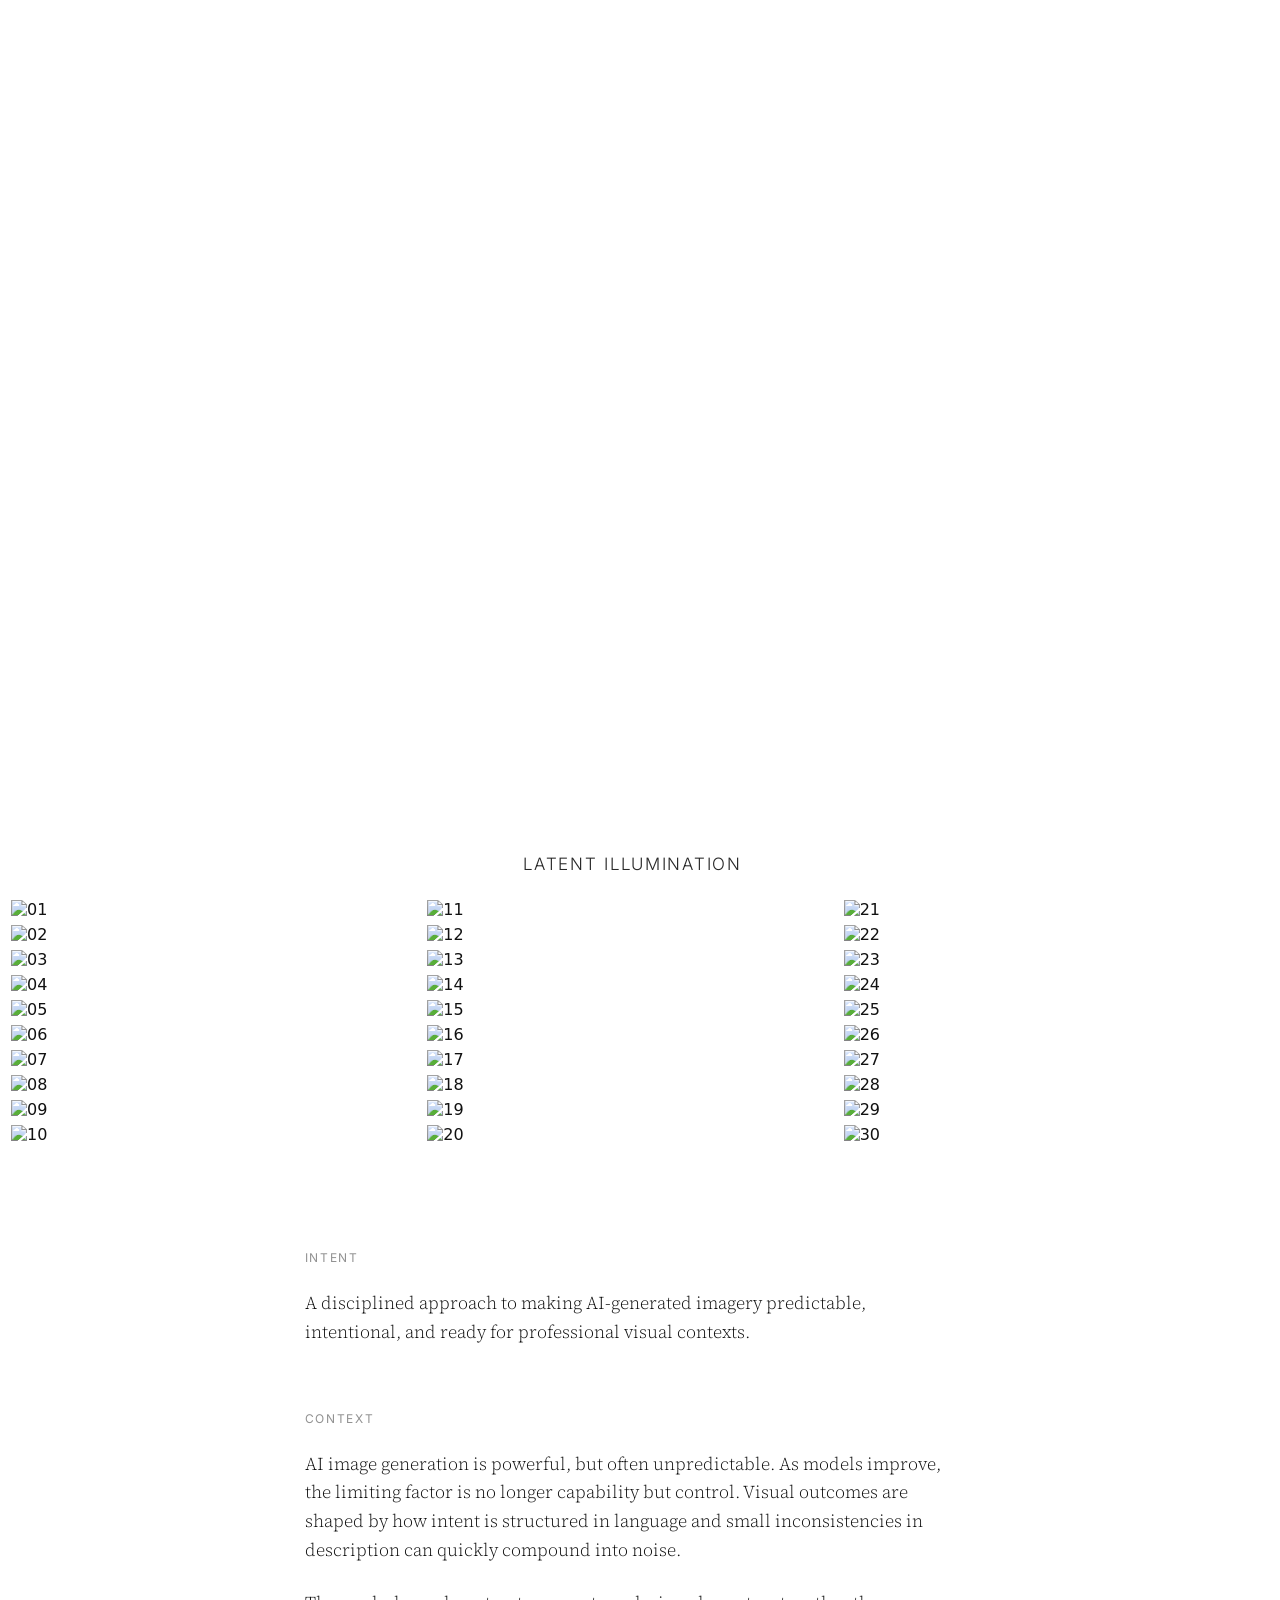
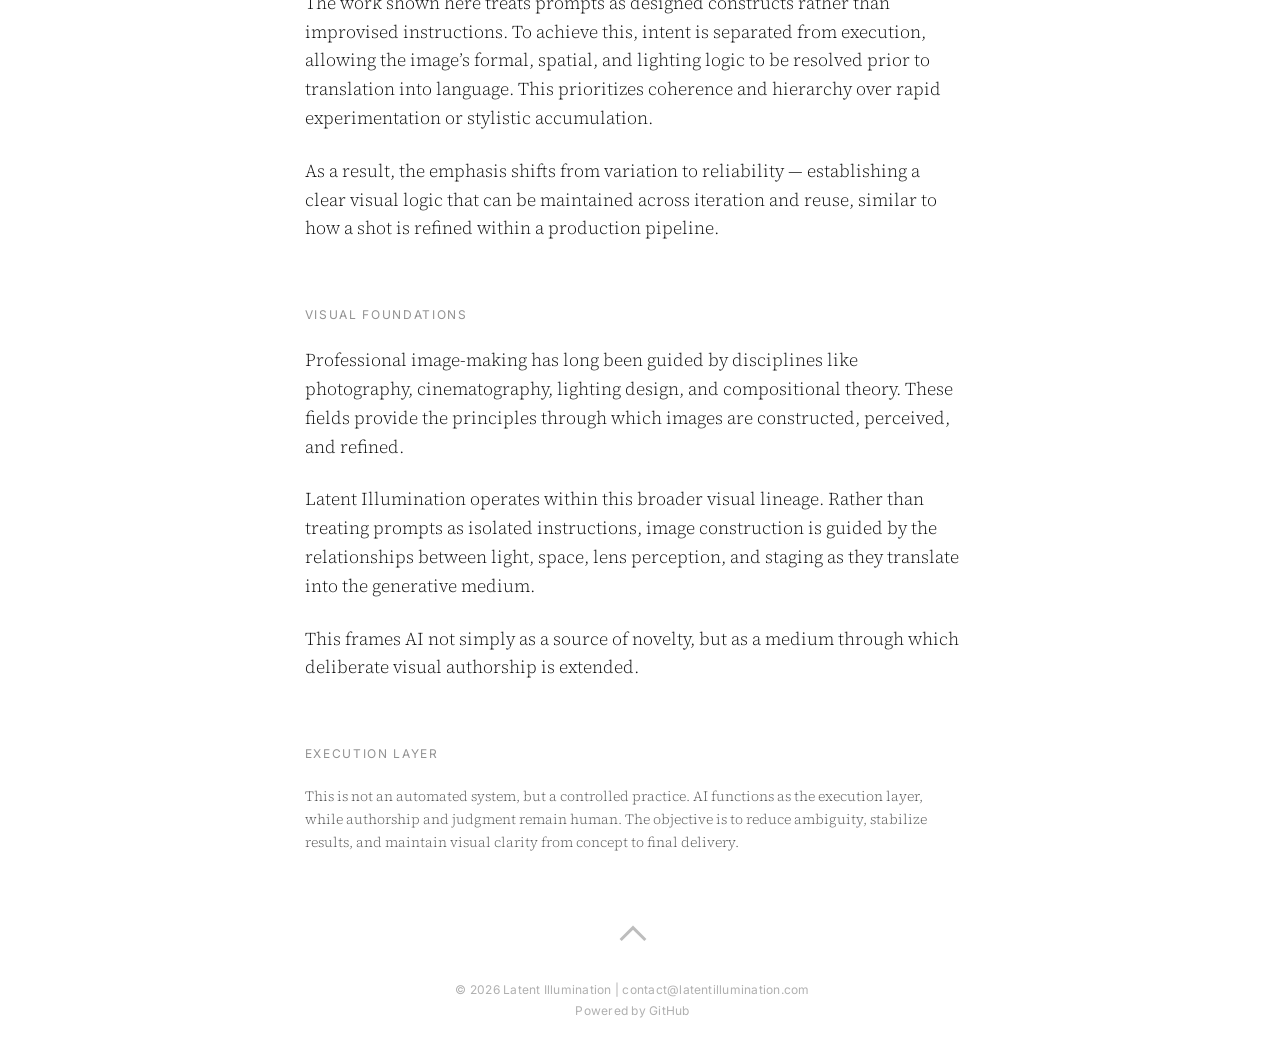
==== index.html @ 2d6d027c "Update index.html" ====
<!doctype html>
<html lang="en">
<head>
  <meta charset="utf-8" />
  <meta name="viewport" content="width=device-width,initial-scale=1,viewport-fit=cover" />
  <title>Latent Illumination • Production-Level AI Imagery</title>
  <link rel="canonical" href="https://www.latentillumination.com/" />
  <link rel="icon" type="image/png" sizes="512x512" href="/favicon-512x512.png">
  <link rel="apple-touch-icon" sizes="180x180" href="/favicon-512x512.png">

  <meta name="description" content="Disciplined AI image generation grounded in visual logic and lighting control, delivering reliable, production-ready results.">
  <meta name="theme-color" content="#ffffff" />

  <!-- Open Graph -->
  <meta property="og:type" content="website" />
  <meta property="og:site_name" content="Latent Illumination" />
  <meta property="og:title" content="Latent Illumination • Production-Level AI Imagery" />
  <meta property="og:description" content="Disciplined AI image generation grounded in visual logic and lighting control, delivering reliable, production-ready results.">
  <meta property="og:image" content="https://www.latentillumination.com/social-preview.jpg">
  <meta property="twitter:image" content="https://www.latentillumination.com/social-preview.jpg">

  <!-- Google Fonts -->
  <link rel="preconnect" href="https://fonts.googleapis.com">
  <link rel="preconnect" href="https://fonts.gstatic.com" crossorigin>
  <link href="https://fonts.googleapis.com/css2?family=Playfair+Display:wght@600&display=swap" rel="stylesheet">
  <link href="https://fonts.googleapis.com/css2?family=Inter:ital,wght@0,300;0,400;1,300&display=swap" rel="stylesheet">
  <link href="https://fonts.googleapis.com/css2?family=Source+Serif+4:ital,wght@0,300;1,300&display=swap" rel="stylesheet">
  <link href="https://fonts.googleapis.com/css2?family=Material+Symbols+Outlined&display=swap" rel="stylesheet">

  <link rel="stylesheet" href="style.css">

  <script>
    // Isolate iOS Chrome to fix its specific safe-area lightbox rendering without breaking Safari
    if (navigator.userAgent.match('CriOS')) {
      document.documentElement.classList.add('chrome-ios');
    }
    // iOS: softer lightbox swipe settle in portrait
    if (/iPad|iPhone|iPod/.test(navigator.userAgent)) {
      document.documentElement.classList.add('ios');
    }
  </script>
</head>

<body>
  <a href="#masonry" class="skip-link">Skip to gallery</a>

  <!-- HERO -->
<section class="hero" id="hero" aria-label="Hero" data-scroll-target="#masonry">
  <div class="hero-media" id="heroMedia" style="background-image:url('https://images.pexels.com/photos/20398189/pexels-photo-20398189.jpeg?auto=compress&cs=tinysrgb&w=2400');"></div>

    <!-- Hero editorial text -->
<div class="hero-caption">
  <span class="hero-caption-line">Where creative</span>
  <span class="hero-caption-line">intent becomes</span>
  <span class="hero-caption-line">visual clarity</span>
</div>

  <!-- Scroll cue arrow -->
  <button class="hero-scroll" type="button" aria-label="Scroll to gallery" id="heroScrollBtn"></button>
</section>

  <header class="hero-banner" role="banner" aria-label="Site header">
    <div class="hero-banner-inner">
      <div class="hero-banner-title">LATENT ILLUMINATION</div>
    </div>
    <div class="hero-banner-divider"></div>
  </header>

  <main class="wrap">
    <h1 class="visually-hidden">Production-Level AI Imagery</h1>
    <section id="masonry" class="masonry" aria-label="Gallery" aria-busy="false" aria-live="polite">
      <p class="masonry-loading" id="masonryLoading">Loading gallery…</p>
      <p class="masonry-error hidden" id="masonryError" role="alert"></p>
    </section>

    <section class="editorial-layout" aria-label="Project framework">
      
      <article class="editorial-block">
        <h2 class="editorial-label">Intent</h2>
        <div class="editorial-prose">
          <p>A disciplined approach to making AI-generated imagery predictable, intentional, and ready for professional visual contexts.</p>
        </div>
      </article>
      
      <article class="editorial-block">
        <h2 class="editorial-label">Context</h2>
        <div class="editorial-prose">
          <p>AI image generation is powerful, but often unpredictable. As models improve, the limiting factor is no longer capability but control. Visual outcomes are shaped by how intent is structured in language and small inconsistencies in description can quickly compound into noise.</p>
          <p>The work shown here treats prompts as designed constructs rather than improvised instructions. To achieve this, intent is separated from execution, allowing the image’s formal, spatial, and lighting logic to be resolved prior to translation into language. This prioritizes coherence and hierarchy over rapid experimentation or stylistic accumulation.</p>
          <p>As a result, the emphasis shifts from variation to reliability — establishing a clear visual logic that can be maintained across iteration and reuse, similar to how a shot is refined within a production pipeline.</p>
        </div>
      </article>

      <article class="editorial-block">
        <h2 class="editorial-label">Visual Foundations</h2>
        <div class="editorial-prose">
          <p>Professional image-making has long been guided by disciplines like photography, cinematography, lighting design, and compositional theory. These fields provide the principles through which images are constructed, perceived, and refined.</p>
          <p>Latent Illumination operates within this broader visual lineage. Rather than treating prompts as isolated instructions, image construction is guided by the relationships between light, space, lens perception, and staging as they translate into the generative medium.</p>
          <p>This frames AI not simply as a source of novelty, but as a medium through which deliberate visual authorship is extended.</p>
        </div>
      </article>

      <article class="editorial-block execution-layer">
        <h2 class="editorial-label">Execution Layer</h2>
        <div class="editorial-prose">
          <p>This is not an automated system, but a controlled practice. AI functions as the execution layer, while authorship and judgment remain human. The objective is to reduce ambiguity, stabilize results, and maintain visual clarity from concept to final delivery.</p>
        </div>
      </article>

    </section>
  </main>

  <footer class="site-footer" role="contentinfo">
    <!-- Footer divider line (restored; must be first visually) -->
    <div class="footer-divider"></div>

    <!-- Footer scroll-to-top arrow (NEW) -->
    <button class="footer-scroll" id="footerScroll" type="button" aria-label="Scroll to gallery"></button>

    <div class="footer-line footer-main">© 2026 Latent Illumination | <a class="footer-email" href="mailto:contact@latentillumination.com" title="Email Latent Illumination">contact@latentillumination.com</a></div>
    <div class="footer-line footer-powered">Powered by <a class="footer-github" href="https://github.com/" target="_blank" rel="noopener noreferrer">GitHub</a></div>
  </footer>

  <!-- Lightbox: close button outside .lb so touches always register on mobile -->
  <div class="lb-container" id="lbContainer" aria-hidden="true">
    <div class="lb" id="lb" role="dialog" aria-label="Image viewer">
      <button class="lb-nav lb-prev" id="lbPrev" aria-label="Previous">‹</button>
      <div class="lb-viewport">
      <div class="lb-track">
      <div class="lb-slide-slot">
        <div class="lb-close-wrap"><button type="button" class="lb-close lb-close-in-slot" aria-label="Close">×</button></div>
        <div class="lb-content" role="document">
          <div class="lb-media">
            <a class="lb-media-link" target="_blank" rel="noopener noreferrer" href="#" aria-label="Open image in new tab">
              <img class="lb-img" alt="" />
            </a>
          </div>
          <aside class="lb-side" aria-label="Prompt">
            <div class="lb-prompt-wrap">
              <pre class="lb-prompt"><span class="lb-prompt-label">PROMPT:</span><span class="lb-prompt-text"></span></pre>
            </div>
            <div class="lb-actions">
              <button type="button" class="lb-prompt-more" aria-label="Show more prompt" aria-expanded="false"><svg xmlns="http://www.w3.org/2000/svg" height="24" viewBox="0 -960 960 960" width="24" fill="currentColor" aria-hidden="true"><path d="M240-400q-33 0-56.5-23.5T160-480q0-33 23.5-56.5T240-560q33 0 56.5 23.5T320-480q0 33-23.5 56.5T240-400Zm240 0q-33 0-56.5-23.5T400-480q0-33 23.5-56.5T480-560q33 0 56.5 23.5T560-480q0 33-23.5 56.5T480-400Zm240 0q-33 0-56.5-23.5T640-480q0-33 23.5-56.5T720-560q33 0 56.5 23.5T800-480q0 33-23.5 56.5T720-400Z"/></svg></button>
              <button type="button" class="lb-copy" aria-label="Copy prompt to clipboard"><span class="material-symbols-outlined lb-copy-icon" aria-hidden="true">content_copy</span></button>
              <button type="button" class="lb-open-new" aria-label="Open image in new tab"><svg xmlns="http://www.w3.org/2000/svg" height="24" viewBox="0 -960 960 960" width="24" fill="currentColor" aria-hidden="true"><path d="M200-120q-33 0-56.5-23.5T120-200v-560q0-33 23.5-56.5T200-840h280v80H200v560h560v-280h80v280q0 33-23.5 56.5T760-120H200Zm188-212-56-56 372-372H560v-80h280v280h-80v-144L388-332Z"/></svg></button>
            </div>
          </aside>
        </div>
      </div>
      <div class="lb-slide-slot">
        <div class="lb-close-wrap"><button type="button" class="lb-close lb-close-in-slot" aria-label="Close">×</button></div>
        <div class="lb-content" role="document">
          <div class="lb-media">
            <a class="lb-media-link" target="_blank" rel="noopener noreferrer" href="#" aria-label="Open image in new tab">
              <img class="lb-img" alt="" />
            </a>
          </div>
          <aside class="lb-side" aria-label="Prompt">
            <div class="lb-prompt-wrap">
              <pre class="lb-prompt"><span class="lb-prompt-label">PROMPT:</span><span class="lb-prompt-text"></span></pre>
            </div>
            <div class="lb-actions">
              <button type="button" class="lb-prompt-more" aria-label="Show more prompt" aria-expanded="false"><svg xmlns="http://www.w3.org/2000/svg" height="24" viewBox="0 -960 960 960" width="24" fill="currentColor" aria-hidden="true"><path d="M240-400q-33 0-56.5-23.5T160-480q0-33 23.5-56.5T240-560q33 0 56.5 23.5T320-480q0 33-23.5 56.5T240-400Zm240 0q-33 0-56.5-23.5T400-480q0-33 23.5-56.5T480-560q33 0 56.5 23.5T560-480q0 33-23.5 56.5T480-400Zm240 0q-33 0-56.5-23.5T640-480q0-33 23.5-56.5T720-560q33 0 56.5 23.5T800-480q0 33-23.5 56.5T720-400Z"/></svg></button>
              <button type="button" class="lb-copy" aria-label="Copy prompt to clipboard"><span class="material-symbols-outlined lb-copy-icon" aria-hidden="true">content_copy</span></button>
              <button type="button" class="lb-open-new" aria-label="Open image in new tab"><svg xmlns="http://www.w3.org/2000/svg" height="24" viewBox="0 -960 960 960" width="24" fill="currentColor" aria-hidden="true"><path d="M200-120q-33 0-56.5-23.5T120-200v-560q0-33 23.5-56.5T200-840h280v80H200v560h560v-280h80v280q0 33-23.5 56.5T760-120H200Zm188-212-56-56 372-372H560v-80h280v280h-80v-144L388-332Z"/></svg></button>
            </div>
          </aside>
        </div>
      </div>
      <div class="lb-slide-slot">
        <div class="lb-close-wrap"><button type="button" class="lb-close lb-close-in-slot" aria-label="Close">×</button></div>
        <div class="lb-content" role="document">
          <div class="lb-media">
            <a class="lb-media-link" target="_blank" rel="noopener noreferrer" href="#" aria-label="Open image in new tab">
              <img class="lb-img" alt="" />
            </a>
          </div>
          <aside class="lb-side" aria-label="Prompt">
            <div class="lb-prompt-wrap">
              <pre class="lb-prompt"><span class="lb-prompt-label">PROMPT:</span><span class="lb-prompt-text"></span></pre>
            </div>
            <div class="lb-actions">
              <button type="button" class="lb-prompt-more" aria-label="Show more prompt" aria-expanded="false"><svg xmlns="http://www.w3.org/2000/svg" height="24" viewBox="0 -960 960 960" width="24" fill="currentColor" aria-hidden="true"><path d="M240-400q-33 0-56.5-23.5T160-480q0-33 23.5-56.5T240-560q33 0 56.5 23.5T320-480q0 33-23.5 56.5T240-400Zm240 0q-33 0-56.5-23.5T400-480q0-33 23.5-56.5T480-560q33 0 56.5 23.5T560-480q0 33-23.5 56.5T480-400Zm240 0q-33 0-56.5-23.5T640-480q0-33 23.5-56.5T720-560q33 0 56.5 23.5T800-480q0 33-23.5 56.5T720-400Z"/></svg></button>
              <button type="button" class="lb-copy" aria-label="Copy prompt to clipboard"><span class="material-symbols-outlined lb-copy-icon" aria-hidden="true">content_copy</span></button>
              <button type="button" class="lb-open-new" aria-label="Open image in new tab"><svg xmlns="http://www.w3.org/2000/svg" height="24" viewBox="0 -960 960 960" width="24" fill="currentColor" aria-hidden="true"><path d="M200-120q-33 0-56.5-23.5T120-200v-560q0-33 23.5-56.5T200-840h280v80H200v560h560v-280h80v280q0 33-23.5 56.5T760-120H200Zm188-212-56-56 372-372H560v-80h280v280h-80v-144L388-332Z"/></svg></button>
            </div>
          </aside>
        </div>
      </div>
    </div>
      </div>
      <button class="lb-nav lb-next" id="lbNext" aria-label="Next">›</button>
    </div>
    <button class="lb-close" id="lbClose" aria-label="Close">×</button>
  </div>

  <script>
    // Disable automatic history scroll restoration so reloads don't land mid‑gallery.
    if ("scrollRestoration" in history) {
      history.scrollRestoration = "manual";
    }

    // Belt-and-suspenders: on true reloads only, explicitly reset scroll to top.
    const navEntry =
      performance &&
      performance.getEntriesByType &&
      performance.getEntriesByType("navigation")[0];
    if (navEntry && navEntry.type === "reload") {
      window.scrollTo(0, 0);
    }

    const masonry = document.getElementById("masonry");

    const lbContainer = document.getElementById("lbContainer");
    const lb = document.getElementById("lb");
    const lbClose = document.getElementById("lbClose");
    const lbPrev = document.getElementById("lbPrev");
    const lbNext = document.getElementById("lbNext");
    const masonryLoading = document.getElementById("masonryLoading");
    const masonryError = document.getElementById("masonryError");

    let items = [];
    let currentIndex = -1;
    let lastFocusBeforeLB = null;
    let savedScrollY = 0;

    function formatPrompt(raw){
      const text = (raw || "").toString();

      // Remove any MODEL line(s)
      const noModel = text
        .split(/\r?\n/)
        .filter(line => !/^\s*MODEL\s*:/i.test(line.trim()))
        .join("\n")
        .trim();

      // If the remaining text already starts with PROMPT:, keep it.
      if (/^\s*PROMPT\s*:/i.test(noModel)) return noModel.trim();

      // Otherwise, wrap it as PROMPT:
      if (!noModel) return "";
      return `PROMPT:\n${noModel}`;
    }

    function parsePrompt(formatted) {
      if (!formatted || !formatted.trim()) return { label: "", text: "" };
      const cleaned = formatted.trim().replace(/^\s*PROMPT\s*:\s*\n?/i, "");
      return { label: "PROMPT:", text: cleaned };
    }

    function populateSlot(slot, index) {
      const img = slot.querySelector(".lb-img");
      const link = slot.querySelector(".lb-media-link");
      const labelEl = slot.querySelector(".lb-prompt-label");
      const textEl = slot.querySelector(".lb-prompt-text");
      const wrap = slot.querySelector(".lb-prompt-wrap");
      const moreBtn = slot.querySelector(".lb-prompt-more");

      // === Reset Scroll State on Slide Change ===
      const side = slot.querySelector(".lb-side");
      if (side) {
        side.scrollTop = 0; // Jump to top
        side.classList.remove("scrolled"); // Hide top fade
      }
      // On mobile portrait the slot is the vertical scroll container; reset it so swipe doesn't feel poppy (harmless on tablet/desktop).
      slot.scrollTop = 0;
      // ===============================================

      if (index < 0 || index >= items.length) {
        slot.classList.add("lb-slot-hidden");
        if (img) { img.src = ""; img.alt = ""; }
        if (link) link.removeAttribute("href");
        if (labelEl) labelEl.textContent = "";
        if (textEl) textEl.textContent = "";
        if (wrap) wrap.classList.remove("lb-prompt-expanded");
        if (moreBtn) moreBtn.setAttribute("aria-expanded", "false");
        return;
      }
      slot.classList.remove("lb-slot-hidden");
      const item = items[index];
      if (img) { img.src = item.src; img.alt = item.title || ""; }
      if (link) link.href = item.src;
      const { label, text } = parsePrompt(formatPrompt(item.prompt ?? item.caption ?? ""));
      if (labelEl) labelEl.textContent = label;
      if (textEl) textEl.textContent = text;
      if (wrap) wrap.classList.remove("lb-prompt-expanded");
      if (moreBtn) moreBtn.setAttribute("aria-expanded", "false");
    }

    function preloadAdjacent(centerIndex) {
      const len = items.length;
      if (len === 0) return;
      const idxA = (centerIndex + 2) % len;
      const idxB = (centerIndex - 2 + len) % len;
      const urlA = items[idxA]?.src;
      const urlB = items[idxB]?.src;
      if (urlA) { const img = new Image(); img.src = urlA; }
      if (urlB && urlB !== urlA) { const img = new Image(); img.src = urlB; }
    }

    function renderCarousel(centerIndex) {
      const track = lb.querySelector(".lb-track");
      const slots = lb.querySelectorAll(".lb-slide-slot");
      if (!track || slots.length !== 3) return;
      
      const len = items.length;
      if (len === 0) return;

      // Infinite Loop Logic: Wrap indices
      const idxPrev = (centerIndex - 1 + len) % len;
      const idxCur = centerIndex;
      const idxNext = (centerIndex + 1) % len;

      populateSlot(slots[0], idxPrev);
      populateSlot(slots[1], idxCur);
      populateSlot(slots[2], idxNext);
      
      track.classList.remove("lb-animating");
      track.style.transform = "translate3d(-33.3333%, 0, 0)";

      preloadAdjacent(centerIndex);
    }

    function openLB(index) {
      currentIndex = index;
      lastFocusBeforeLB = document.activeElement;
      renderCarousel(currentIndex);
      lbContainer.classList.add("open");
      lbContainer.setAttribute("aria-hidden", "false");

      const isDesktop = window.matchMedia("(min-width: 1025px) and (hover: hover) and (pointer: fine)").matches;
      if (isDesktop) {
        document.documentElement.style.overflow = "hidden";
        document.body.style.overflow = "hidden";
      } else {
        document.body.style.overflow = "hidden";
      }

      updateNavState();
      lbClose.focus();
    }

    function closeLB() {
      lbContainer.classList.remove("open");
      lbContainer.setAttribute("aria-hidden", "true");

      // Delay overflow restore until fade-out is complete (matches zero-shift version)
      setTimeout(() => {
        const isDesktop = window.matchMedia("(min-width: 1025px) and (hover: hover) and (pointer: fine)").matches;
        if (isDesktop) {
          document.documentElement.style.overflow = "";
        }
        document.body.style.overflow = "";
      }, 200);

      currentIndex = -1;
      if (lastFocusBeforeLB && lastFocusBeforeLB.focus) lastFocusBeforeLB.focus();
    }

    function updateNavState(){
      // Always enable buttons if we have more than 1 item
      const hasMultiple = items.length > 1;
      lbPrev.disabled = !hasMultiple;
      lbNext.disabled = !hasMultiple;
      lbPrev.style.opacity = hasMultiple ? "1" : "0.25";
      lbNext.style.opacity = hasMultiple ? "1" : "0.25";
    }

    function updateLbOverflow(side) {
      if (!side) return;
      const isMobileLandscape = window.matchMedia("(orientation: landscape) and (max-height: 600px)").matches;
      if (!isMobileLandscape) {
        side.classList.remove("lb-overflow");
        return;
      }
      const isOverflowing = side.scrollHeight > side.clientHeight + 1;
      side.classList.toggle("lb-overflow", isOverflowing);
    }

    function prev() {
      if (items.length < 2) return;
      // Wrap: If at 0, go to last
      currentIndex = (currentIndex - 1 + items.length) % items.length;
      renderCarousel(currentIndex);
    }

    function next() {
      if (items.length < 2) return;
      // Wrap: If at last, go to 0
      currentIndex = (currentIndex + 1) % items.length;
      renderCarousel(currentIndex);
    }

    // --- GALLERY RENDERING HELPERS ---

    function nextFrame() {
      return new Promise(resolve => requestAnimationFrame(() => resolve()));
    }

    async function waitForImage(src) {
      const img = new Image();
      img.decoding = "async";
      img.loading = "eager"; 
      img.src = src;

      if ("decode" in img) {
        try {
          await img.decode(); 
        } catch {
          if (!img.complete || img.naturalWidth === 0) throw new Error("Image failed");
        }
      } else {
        await new Promise((resolve, reject) => {
          if (img.complete && img.naturalWidth !== 0) return resolve();
          img.onload = () => resolve();
          img.onerror = () => reject(new Error("Image failed"));
        });
      }
      return img;
    }

    function createCard(item, index, imgNode) {
      const card = document.createElement("article");
      card.className = "card";
      card.tabIndex = 0;
      card.setAttribute("role", "button");
      card.setAttribute("aria-label", `View image ${index + 1}: ${item.title || "Untitled"}`);

      const img = imgNode || document.createElement("img");
      img.decoding = "async";
      if (!imgNode) {
        img.loading = "lazy";
        img.src = item.thumb || item.src;
      }
      img.alt = item.title || "";
      img.className = "card-img";

      card.addEventListener("click", (e) => {
        e.preventDefault();
        card.classList.add("lb-hold");
        openLB(index);
        setTimeout(() => {
          card.classList.remove("lb-hold");
          card.blur();
        }, 350);
      });
      card.addEventListener("keydown", (e) => {
        if (e.key === "Enter" || e.key === " ") {
          e.preventDefault();
          openLB(index);
        }
      });

      card.appendChild(img);
      return card;
    }

    // --- MAIN LOAD FUNCTION ---

    async function load() {
      masonry.setAttribute("aria-busy", "true");
      masonryLoading.classList.remove("hidden");
      masonryError.classList.add("hidden");
      masonryError.textContent = "";

      try {
        const res = await fetch("gallery.json?v=" + Date.now(), { cache: "no-store" });
        if (!res.ok) throw new Error("Failed to load gallery");
        items = await res.json();
      } catch (err) {
        masonryError.textContent = "Could not load gallery. Please try again later.";
        masonryError.classList.remove("hidden");
        masonryLoading.classList.add("hidden");
        masonry.setAttribute("aria-busy", "false");
        return;
      }

      // Clear any existing cards
      const existingCards = masonry.querySelectorAll(".card");
      existingCards.forEach((el) => el.remove());

      if (!items || !items.length) {
        masonryLoading.classList.add("hidden");
        masonry.setAttribute("aria-busy", "false");
        return;
      }

      const firstItem = items[0];
      const firstSrc = firstItem.thumb || firstItem.src;

      // 1) Preload & decode first image off-DOM
      let firstImg = null;
      try {
        firstImg = await waitForImage(firstSrc);
      } catch (e) {
        // Silent catch: if it fails, firstImg remains null, card will lazy load normally
      }

      // 2) Build first card
      const firstCard = createCard(firstItem, 0, firstImg);

      // 3) Wait for the next animation frame to sync UI change with rendering
      await nextFrame();
      
      masonry.appendChild(firstCard);
      masonryLoading.classList.add("hidden");
      masonryError.classList.add("hidden");
      masonry.setAttribute("aria-busy", "false");

      // 4) Render remaining cards using a DocumentFragment for main-thread performance
      const fragment = document.createDocumentFragment();
      for (let i = 1; i < items.length; i++) {
        fragment.appendChild(createCard(items[i], i));
      }
      masonry.appendChild(fragment);
    }

    lbContainer.addEventListener("click", (e) => { if (e.target.closest(".lb-close")) closeLB(); });
    lbPrev.addEventListener("click", prev);
    lbNext.addEventListener("click", next);

    // MAIN LIGHTBOX CLICK HANDLER (Handles Nav, Toggles, Actions)
    lb.addEventListener("click", (e) => {
      // 1. Identify which slide slot was clicked
      const slot = e.target.closest(".lb-slide-slot");
      if (!slot) return; // Click was on the background/track, handled by other listeners

      // 2. Identify interactive elements
      const openNewBtn = e.target.closest(".lb-open-new");
      const promptMoreBtn = e.target.closest(".lb-prompt-more"); // The (...) button
      const promptWrap = e.target.closest(".lb-prompt-wrap");    // <--- NEW: The text body
      const copyBtn = e.target.closest(".lb-copy");

      // --- ACTION: Open Original Image ---
      if (openNewBtn) {
        const link = slot.querySelector(".lb-media-link");
        if (link && link.href) window.open(link.href, "_blank", "noopener,noreferrer");
        return;
      }

      // --- ACTION: Expand/Collapse Text (Clicking Button OR Text Body) ---
      if (promptMoreBtn || promptWrap) {

        // 1. Check if the user specifically clicked the BUTTON (or icon inside it)
        const isClickingButton = promptMoreBtn && (e.target === promptMoreBtn || promptMoreBtn.contains(e.target));

        // 2. LOGIC GUARD:
        // If they clicked the TEXT (not the button) AND they have text selected -> STOP.
        // This prevents the box from closing when someone is just trying to copy text.
        if (!isClickingButton && window.getSelection().toString().length > 0) return;

        // 3. Proceed with Toggle
        const wrap = slot.querySelector(".lb-prompt-wrap");
        const btn = slot.querySelector(".lb-prompt-more"); // Get button to sync icon state

        if (wrap) {
          const expanded = wrap.classList.toggle("lb-prompt-expanded");

          // Sync the button's icon/state
          if (btn) {
            btn.setAttribute("aria-expanded", expanded);
            btn.setAttribute("aria-label", expanded ? "Show less prompt" : "Show more prompt");
          }

          // === FIX: Reset Scroll & Fade State on Toggle ===
          // This ensures every expand is a "fresh reading session" (no persisted top fade)
          const side = slot.querySelector(".lb-side");
          if (side) {
            side.scrollTop = 0;
            side.classList.remove("scrolled");
            updateLbOverflow(side);
          }
        }
        return;
      }

      // --- ACTION: Copy Prompt ---
      if (copyBtn) {
        const textEl = slot.querySelector(".lb-prompt-text");
        const text = (textEl && textEl.textContent || "").trim();
        if (!text) return;
        
        navigator.clipboard.writeText(text).then(() => {
          const icon = copyBtn.querySelector(".lb-copy-icon");
          if (icon) {
            const orig = icon.textContent;
            icon.textContent = "done"; // Visual feedback
            setTimeout(() => { icon.textContent = orig; }, 1500);
          }
        });
      }
    });

    lb.addEventListener("click", (e) => {
      if (e.target === lb) closeLB();
    });

    window.addEventListener("resize", () => {
      document.querySelectorAll(".lb-side").forEach(updateLbOverflow);
    });

    /* Mobile: touchend fallback so close works even when click is blocked */
    lbContainer.addEventListener("touchend", (e) => {
      if (e.target.closest(".lb-close")) { e.preventDefault(); closeLB(); }
    }, { passive: false });

    lbContainer.addEventListener("keydown", (e) => {
      if (!lbContainer.classList.contains("open")) return;
      if (e.key === "Tab") {
        const focusables = Array.from(lbContainer.querySelectorAll("button:not([disabled])"));
        const first = focusables[0], last = focusables[focusables.length - 1];
        if (e.shiftKey && document.activeElement === first) { e.preventDefault(); last.focus(); }
        else if (!e.shiftKey && document.activeElement === last) { e.preventDefault(); first.focus(); }
      }
    });

    document.addEventListener("keydown", (e) => {
      if (!lbContainer.classList.contains("open")) return;
      
      // Navigation
      if (e.key === "Escape") closeLB();
      if (e.key === "ArrowLeft") prev();
      if (e.key === "ArrowRight") next();

      // Power User: 'C' to Copy Prompt
      if (e.key.toLowerCase() === "c") {
        // Find the button in the CENTER slot (currently visible)
        const slots = lb.querySelectorAll(".lb-slide-slot");
        if (slots[1]) { // Slot 1 is always the active/center slide
          const copyBtn = slots[1].querySelector(".lb-copy");
          if (copyBtn) copyBtn.click(); // Trigger native click + animation
        }
      }

      // Power User: 'O' to Open Original
      if (e.key.toLowerCase() === "o") {
        const slots = lb.querySelectorAll(".lb-slide-slot");
        if (slots[1]) {
          const openBtn = slots[1].querySelector(".lb-open-new");
          if (openBtn) openBtn.click();
        }
      }
    });

    // MOUSE WHEEL NAV (Desktop) — Scroll to change slides
    (function(){
      let wheelCooldown = false;
      
      lb.addEventListener("wheel", (e) => {
        // 1. SAFETY: If mouse is over the text panel, allow normal text scrolling.
        // Don't switch images while user is trying to read.
        if (e.target.closest(".lb-side")) return;

        // 2. Prevent page background from scrolling
        e.preventDefault();

        // 3. Cooldown: Prevent one scroll "flick" from skipping multiple images
        if (wheelCooldown) return;
        
        // Threshold: ignore tiny trackpad jitters
        if (Math.abs(e.deltaY) < 15) return;

        wheelCooldown = true;
        setTimeout(() => { wheelCooldown = false; }, 250); // 250ms delay between slides

        // 4. Navigate
        if (e.deltaY > 0) next();      // Scroll Down -> Next
        else if (e.deltaY < 0) prev(); // Scroll Up -> Prev
      }, { passive: false });
    })();

    // Mobile: Live drag on 3-panel track; swipe-back fixed via better intent detection
    (function(){
      const track = document.querySelector(".lb-track");
      if (!track) return;

      const portrait = () => window.matchMedia("(max-width: 640px) and (orientation: portrait)").matches;

      let startX = 0, startY = 0;
      let currentDeltaX = 0;
      let isDragging = false;
      let isScrolling = false;
      let isIntentDetermined = false;
      let lockInVersion = 0;
      let cachedLbWidth = 0;
      let lastTouchTime = 0, lastTouchX = 0, prevTouchTime = 0, prevTouchX = 0;
      const thresholdPercent = 0.18;
      const intentThresholdPx = 10;  /* don't decide scroll vs swipe until we've moved this far */
      const scrollRatio = 1.5;       /* require vertical to be 1.5× horizontal to treat as scroll */
      const scrollRatioNonPortrait = 1.25; /* tablet/landscape: less strict so horizontal swipes register more easily */
      const velocityThresholdPxMs = 0.26;  /* min horizontal speed (px/ms) to count as flick */
      const minFlickDistancePx = 8;        /* min drag in flick direction so tap doesn't trigger */
      const DEBUG_SWIPE = false;

      function setTrackTransform(offsetPx) {
        track.style.transform = `translate3d(calc(-33.3333% + ${offsetPx}px), 0, 0)`;
      }

      track.addEventListener("touchstart", (e) => {
        if (e.touches.length > 1) return;
        lbContainer.classList.remove("lb-swiping");
        cachedLbWidth = lb.offsetWidth;
        startX = e.touches[0].clientX;
        startY = e.touches[0].clientY;
        currentDeltaX = 0;
        const t = e.timeStamp;
        lastTouchTime = prevTouchTime = t;
        lastTouchX = prevTouchX = startX;
        isDragging = true;
        isScrolling = false;
        isIntentDetermined = false;
        track.classList.remove("lb-animating");
      }, { passive: true });

      track.addEventListener("touchmove", (e) => {
        if (!isDragging) return;
        const x = e.touches[0].clientX;
        const y = e.touches[0].clientY;
        const deltaX = x - startX;
        const deltaY = y - startY;
        const absX = Math.abs(deltaX);
        const absY = Math.abs(deltaY);

        if (!isIntentDetermined) {
          const total = Math.sqrt(deltaX * deltaX + deltaY * deltaY);
          if (total < intentThresholdPx) return; /* wait for meaningful movement */
          const ratio = portrait() ? scrollRatio : scrollRatioNonPortrait;
          if (absY > ratio * absX) {
            isScrolling = true;
            isDragging = false;
            if (DEBUG_SWIPE) console.log("[lb swipe] intent=scroll");
            return;
          }
          isIntentDetermined = true;
          if (DEBUG_SWIPE) console.log("[lb swipe] intent=swipe");
          if (portrait()) lbContainer.classList.add("lb-swiping");
        }
        if (isScrolling) return;
        currentDeltaX = deltaX;
        prevTouchTime = lastTouchTime;
        prevTouchX = lastTouchX;
        lastTouchTime = e.timeStamp;
        lastTouchX = x;
        setTrackTransform(deltaX);
        e.preventDefault(); /* avoid scroll vs transform conflict on iOS (vertical scroll and horizontal track move) */
      }, { passive: false });

      track.addEventListener("touchend", (e) => {
        if (!isDragging || isScrolling) return;
        isDragging = false;
        track.classList.add("lb-animating");
        const baseThresholdPx = cachedLbWidth * thresholdPercent;
        const maxThresholdPx = 80;
        const thresholdPx = portrait() ? baseThresholdPx : Math.min(baseThresholdPx, maxThresholdPx);
        const dt = lastTouchTime - prevTouchTime;
        const velocityX = dt > 0 ? (lastTouchX - prevTouchX) / dt : 0;
        const flickPrev = velocityX > velocityThresholdPxMs && currentDeltaX > minFlickDistancePx && items.length > 1;
        const flickNext = velocityX < -velocityThresholdPxMs && currentDeltaX < -minFlickDistancePx && items.length > 1;
        const goPrev = (currentDeltaX > thresholdPx || flickPrev) && items.length > 1;
        const goNext = (currentDeltaX < -thresholdPx || flickNext) && items.length > 1;

        if (goNext) {
          track.style.transform = "translate3d(-66.6666%, 0, 0)";
          track.addEventListener("transitionend", function onEnd() {
            track.removeEventListener("transitionend", onEnd);
            lbContainer.classList.remove("lb-swiping");
            currentIndex = (currentIndex + 1) % items.length;
            lockInVersion++;
            const version = lockInVersion;
            requestAnimationFrame(() => {
              const slots = lb.querySelectorAll(".lb-slide-slot");
              if (track && slots.length === 3 && items.length > 0) {
                const len = items.length;
                const idxPrev = (currentIndex - 1 + len) % len;
                const idxCur = currentIndex;
                const idxNext = (currentIndex + 1) % len;
                populateSlot(slots[1], idxCur);
                track.classList.remove("lb-animating");
                track.style.transform = "translate3d(-33.3333%, 0, 0)";
                updateNavState();
                requestAnimationFrame(() => {
                  if (version !== lockInVersion) return;
                  populateSlot(slots[0], idxPrev);
                  populateSlot(slots[2], idxNext);
                  preloadAdjacent(currentIndex);
                });
              } else {
                renderCarousel(currentIndex);
                updateNavState();
              }
            });
          }, { once: true });
        } else if (goPrev) {
          track.style.transform = "translate3d(0%, 0, 0)";
          track.addEventListener("transitionend", function onEnd() {
            track.removeEventListener("transitionend", onEnd);
            lbContainer.classList.remove("lb-swiping");
            currentIndex = (currentIndex - 1 + items.length) % items.length;
            lockInVersion++;
            const version = lockInVersion;
            requestAnimationFrame(() => {
              const slots = lb.querySelectorAll(".lb-slide-slot");
              if (track && slots.length === 3 && items.length > 0) {
                const len = items.length;
                const idxPrev = (currentIndex - 1 + len) % len;
                const idxCur = currentIndex;
                const idxNext = (currentIndex + 1) % len;
                populateSlot(slots[1], idxCur);
                track.classList.remove("lb-animating");
                track.style.transform = "translate3d(-33.3333%, 0, 0)";
                updateNavState();
                requestAnimationFrame(() => {
                  if (version !== lockInVersion) return;
                  populateSlot(slots[0], idxPrev);
                  populateSlot(slots[2], idxNext);
                  preloadAdjacent(currentIndex);
                });
              } else {
                renderCarousel(currentIndex);
                updateNavState();
              }
            });
          }, { once: true });
        } else {
          track.style.transform = "translate3d(-33.3333%, 0, 0)";
          track.addEventListener("transitionend", function onSnapEnd() {
            track.removeEventListener("transitionend", onSnapEnd);
            lbContainer.classList.remove("lb-swiping");
          }, { once: true });
        }
      });
    })();

    load();

    // HERO PARALLAX — RAF loop for smooth updates on mobile (iOS delays scroll events)
    (function(){
      const hero = document.getElementById("hero");
      const media = document.getElementById("heroMedia");
      if(!hero || !media) return;

      const reduceMotion = window.matchMedia && window.matchMedia("(prefers-reduced-motion: reduce)").matches;
      if(reduceMotion) return;

      function update(){
        const rect = hero.getBoundingClientRect();
        if (rect.bottom <= 0 || rect.top >= window.innerHeight) return;

        const progress = Math.min(Math.max(-rect.top / rect.height, 0), 1);
        const isDesktop = window.innerWidth >= 900;
        const maxTranslate = isDesktop ? 260 : 170;
        const maxScaleOut  = isDesktop ? 0.14 : 0.10;
        const translate = progress * maxTranslate;
        const scale = 1.14 - progress * maxScaleOut;

        media.style.transform = `translate3d(0, ${translate}px, 0) scale(${scale})`;
      }

      function loop(){
        update();
        requestAnimationFrame(loop);
      }
      requestAnimationFrame(loop);
    })();

    // Smooth scroll to gallery (used by hero click and hero scroll button)
    function smoothScrollToGallery(){
      const target = document.getElementById("masonry");
      const banner = document.querySelector(".hero-banner");
      if(!target) return;
      const startY = window.scrollY;
      const offset = banner ? banner.offsetHeight : 0;
      const targetY = target.getBoundingClientRect().top + window.scrollY - offset;
      const distance = targetY - startY;
      const duration = 1400;
      const startTime = performance.now();
      function easeInOutCubic(t){ return t < 0.5 ? 4*t*t*t : 1 - Math.pow(-2*t + 2, 3) / 2; }
      function step(now){
        const elapsed = now - startTime;
        const t = Math.min(elapsed / duration, 1);
        window.scrollTo(0, startY + distance * easeInOutCubic(t));
        if(t < 1) requestAnimationFrame(step);
      }
      requestAnimationFrame(step);
    }

    (function(){
      const hero = document.getElementById("hero");
      const heroScrollBtn = document.getElementById("heroScrollBtn");
      const target = document.getElementById("masonry");
      if(!hero || !target) return;
      hero.style.cursor = "pointer";
      hero.addEventListener("click", (e) => { if (e.target === hero || e.target.closest(".hero-media") || e.target.closest(".hero-caption")) smoothScrollToGallery(); });
      if (heroScrollBtn) heroScrollBtn.addEventListener("click", (e) => { e.stopPropagation(); smoothScrollToGallery(); });
    })();

    // FOOTER ARROW CLICK → SCROLL TO TOP (mirrored behavior)
(function(){
  const btn = document.getElementById("footerScroll");
  const target = document.getElementById("masonry");
  const banner = document.querySelector(".hero-banner");
  if(!btn || !target) return;

  btn.addEventListener("click", () => {
    const startY = window.scrollY;
    const offset = banner ? banner.offsetHeight : 0;
    const targetY =
      target.getBoundingClientRect().top + window.scrollY - offset;
    const distance = targetY - startY;

        const duration = 1400; // ms (matches hero)
        const startTime = performance.now();

        function easeInOutCubic(t){
          return t < 0.5 ? 4*t*t*t : 1 - Math.pow(-2*t + 2, 3) / 2;
        }

        function step(now){
          const elapsed = now - startTime;
          const t = Math.min(elapsed / duration, 1);
          const eased = easeInOutCubic(t);

          window.scrollTo(0, startY + distance * eased);

          if(t < 1) requestAnimationFrame(step);
        }

        requestAnimationFrame(step);
      });
    })();

    // TABLET TOP FADE LOGIC — Tracks scroll position to toggle header fade
    (function(){
      const sides = document.querySelectorAll(".lb-side");
      sides.forEach(side => {
        side.addEventListener("scroll", () => {
          // If scrolled down more than 10px, add class to show top fade
          if (side.scrollTop > 10) side.classList.add("scrolled");
          else side.classList.remove("scrolled");
        }, { passive: true });
      });
    })();
  </script>
</body>
</html>
---- style.css ----
/* style.css — Latent Illumination */

:root {
  --bg: #ffffff;
  --text: #111;
  --muted: #777;
  --line: #e9e9e9;
  --accent: rgba(17, 17, 17, 0.9);
  --error: #a44;

  --container: 1585px;
  --pad: 12px;
  --footer-pad: clamp(24px, 6vw, 48px);
  --gap: 6px;

  --transition-fast: 0.15s ease;
  --transition-smooth: 0.35s cubic-bezier(0.2, 0.8, 0.2, 1);
}

/* === CUSTOM SELECTION HIGHLIGHT === */
::selection {
  background: rgba(17, 17, 17, 0.15); /* Faint editorial grey */
  color: #111; /* Keep text sharp black */
}

/* Webkit fallback for older browsers */
::-moz-selection {
  background: rgba(17, 17, 17, 0.15);
  color: #111;
}

* { box-sizing: border-box; }

html {
  /* FIX: Reserve scrollbar space to prevent layout shifts on modal open/close (Windows/Edge) */
  scrollbar-gutter: stable;
}

html, body {
  margin: 0;
  padding: 0;
  background: var(--bg);
  color: var(--text);
  overflow-x: hidden; /* iOS: avoid rubber-band revealing horizontal space / extra side sensitivity in gallery */
  -webkit-text-size-adjust: 100%; /* Normalize iOS Safari text sizing across orientations */

  /* REMOVE MOBILE TAP HIGHLIGHT:
     Eliminates the blue/grey flash on Android/iOS when tapping images or buttons.
     Keeps the interaction clean and editorial. */
  -webkit-tap-highlight-color: transparent;
}

body {
  font-family: ui-sans-serif, system-ui, -apple-system, Segoe UI, Roboto, Arial, sans-serif;
  overscroll-behavior-x: none; /* iOS: no horizontal overscroll during vertical gallery scroll */
}

/* Skip link (accessibility) */
.skip-link{
  position: absolute;
  left: -9999px;
  z-index: 100;
  padding: 12px 20px;
  background: var(--text);
  color: var(--bg);
  font-size: 14px;
  text-decoration: none;
  border-radius: 4px;
}
.skip-link:focus{
  left: 16px;
  top: 16px;
}

.hidden{ display: none !important; }

/* Gallery loading / error states (span full width above columns) */
.masonry-loading,
.masonry-error{
  margin: 0;
  padding: 24px var(--pad);
  text-align: center;
  font-family: "Source Serif 4", Georgia, serif;
  font-weight: 300;
  font-size: 14px;
  line-height: 1.65;
  color: #555;
  column-span: all;
}
.masonry-error { color: var(--error); }

/* === BANNER TITLE === */
.hero-banner-title{
  font-family: "Inter", system-ui, -apple-system, Segoe UI, Roboto, Arial, sans-serif;
  font-weight: 300;
  letter-spacing: 0.14em;
  text-transform: uppercase;
}

@media (max-width: 640px) {
  .hero-banner-title {
    font-weight: 400;
    letter-spacing: 0.12em;
  }
}

/* === LAYOUT ===
   IMPORTANT:
   padding-top: 0; so the line touches the first row of images
*/
.wrap{
  max-width: var(--container);
  margin: 0 auto;
  padding: 0 var(--pad) 40px;
}

/* === MOBILE & TABLET GALLERY NORMALIZATION === */
@media (max-width: 1024px) {
  .wrap {
    padding-left: var(--gap);
    padding-right: var(--gap);
  }
}

/* iOS Safari: stabilize multi-column masonry card layout */
@supports (-webkit-touch-callout: none) {
  @media (max-width: 1100px) {
    .masonry .card {
      display: inline-block;
      width: 100%;
      vertical-align: top;

      -webkit-column-break-inside: avoid;
      break-inside: avoid;
      page-break-inside: avoid;
    }
  }
}

/* === IPAD PRO 12.9" LANDSCAPE GALLERY FIX === */
@media (min-width: 1025px) and (max-width: 1366px) and (orientation: landscape) and (pointer: coarse) {
  .wrap {
    padding-left: var(--gap) !important;
    padding-right: var(--gap) !important;
  }
}

/* Masonry */
.masonry{
  column-count: 3;
  column-gap: var(--gap);
  margin: 0;
  padding-top: 0;
}

@media (max-width: 1100px){
  .masonry{ column-count: 2; }
}

@media (max-width: 640px) {
  .masonry { column-count: 2; }
}

/* Card */
.card {
  break-inside: avoid;
  margin: 0 0 var(--gap);
  cursor: pointer;
  outline: none;
}

.card-img {
  width: 100%;
  height: auto;
  display: block;
  border-radius: 0;
  background: #fff;
  transition: transform var(--transition-fast), filter var(--transition-fast);
}

.card:focus-visible {
  outline: 2px solid var(--text);
  outline-offset: 3px;
}
.card-img {
  background: #fff;
  transition: transform var(--transition-fast), filter var(--transition-fast);
}
/* DESKTOP ONLY: Hover interactions (Lift + Contrast) */
@media (hover: hover) and (pointer: fine) {

  /* 1. Standard Hover: Applies lift.
     Note: We REMOVED .card:focus from here.
     This ensures that if a card just has focus (after closing lightbox), it sits flat.
     But since :hover works on focused elements, it will still lift when you mouse over. */
  .card:hover .card-img {
    transform: translateY(-2px);
    filter: contrast(1.03);
  }

  /* 2. The "Freeze" State:
     Forced by JS during the open transition so the card doesn't snap down visibly. */
  .card.lb-hold .card-img {
    transform: translateY(-2px) !important;
    filter: contrast(1.03) !important;
  }
}


/* Footer — centered two-line layout on all devices */
.site-footer{
  font-family: "Inter", system-ui, -apple-system, Segoe UI, Roboto, Arial, sans-serif;
  font-weight: 400;
  max-width: var(--container);
  margin: 0 auto;

  /* Footer vertical padding reduced by 12px on desktop (0 top, 28px bottom) */
  padding: 0 calc(var(--footer-pad) * 0.9) 28px;

  text-align: center;
  color: #b0b0b0;
  font-size: 12px;
  letter-spacing: .02em;
  line-height: 1.4;

  display: flex;
  flex-direction: column;
  align-items: stretch;
}

.footer-line{
  font-size: inherit;
  letter-spacing: inherit;
}

.footer-main{
  margin-bottom: 4px;
  white-space: nowrap;   /* line 1: copyright | email on one line */
}


.site-footer a{
  color: inherit;
  text-decoration: none;
}

.site-footer a:hover{
  color: #111;
}

.site-footer a:focus-visible {
  outline: none;
  box-shadow:
    0 0 0 2px rgba(68, 68, 68, 0.35),
    0 2px 6px rgba(68, 68, 68, 0.15);
  border-radius: 6px;
}

/* Mobile: smaller footer font + more padding so line 1 fits and isn’t cut off */
@media (max-width: 640px){
  .site-footer{
    --footer-pad: 28px;
    font-size: 11px;

    /* Footer vertical padding reduced by 8px (0 top, 20px bottom) */
    padding: 0 18px 20px 18px;

    transform: translateY(-5%);
  }
  /* Footer line: match gallery edge exactly (12px from viewport = wrap --pad) */
  .site-footer .footer-divider{
    width: calc(100% + 12px);
    margin: 20px -6px 0;
  }
  /* Footer arrow: push up 18% (was 13%, +5%) */
  .footer-scroll{
    transform: translateX(-50%) translateY(-18%);
  }
}

/* === FOOTER DIVIDER — hidden (gray line removed) === */
.footer-divider{
  display: none;
}

/* =========================================================
   LIGHTBOX — close button is sibling of .lb (outside track) for reliable mobile taps
   ========================================================= */

/* LIGHTBOX CONTAINER — Transitions & Layout */
.lb-container {
  position: fixed;
  inset: 0;
  z-index: 50;

  /* 1. Base State: Hidden but "layout-ready" */
  visibility: hidden;
  opacity: 0;
  pointer-events: none; /* Prevents clicking invisible buttons */

  /* 2. The Transition: Smooth fade for Opacity & Visibility */
  transition: opacity 0.18s ease, visibility 0.18s ease;
}

.lb-container.open {
  /* 3. Active State: Visible & Interactive */
  visibility: visible;
  opacity: 1;
  pointer-events: auto;
}

/* ACCESSIBILITY: Instant snap for reduced motion users */
@media (prefers-reduced-motion: reduce) {
  .lb-container {
    transition: none;
  }
}

/* Overlay: viewport clips track; nav buttons float above */
.lb {
  position: relative;
  width: 100%;
  height: 100%;
  background: #ffffff;
  display: flex;
  align-items: center;
  justify-content: center;
  overflow: hidden;
  min-height: 0;
}

/* Clipping viewport: ensures only one slot visible; prevents prev/next bleed */
.lb-viewport {
  flex: 1;
  min-width: 0;
  min-height: 0;
  overflow: hidden;
  display: flex;
  justify-content: flex-start; /* track left-aligned for predictable slide position */
  position: relative;
  z-index: 0; /* stacking context below nav buttons so prev/next receive clicks */
}

/* 3-panel infinite track */
.lb-track{
  display: flex;
  width: 300%;
  height: 100%;
  flex-shrink: 0;
  transform: translate3d(-33.3333%, 0, 0);
  will-change: transform;
  z-index: 0;
}

.lb-slide-slot{
  display: flex;
  align-items: center;
  justify-content: center;
  width: 33.3333%;
  height: 100%;
  flex: 0 0 33.3333%;
  overflow: hidden; /* prevent previous/next prompt from bleeding into view (desktop/tablet) */
}

.lb-slide-slot.lb-slot-hidden{
  visibility: hidden;
}

.lb-animating {
  /* Softer ease-out so settle doesn't snap at the end (Option 1) */
  transition: transform 0.35s ease-out;
}

/* Desktop layout: keep your intent (image left, prompt right) */
.lb-content,
.lb-figure{
  margin: 0;
  width: min(1200px, 92vw);
  height: min(86vh, 860px);
  display: grid;
  grid-template-columns: 1fr 460px;
  gap: 28px;
  align-items: center;

  min-height: 0;                    /* FIX: allow children to shrink */
}

/* .lb-content inside slots: constrained size, centered in slot */
.lb-slide-slot .lb-content{
  /* Restore the constrained size so it doesn't fill the whole slot */
  width: min(1200px, 92vw);
  height: min(86vh, 860px);

  /* Ensure it stays centered within the flex slot */
  margin: auto;

  /* Keep the grid display for internal layout */
  display: grid;
}

/* Image area */
.lb-media{
  display: flex;
  align-items: center;
  justify-content: center;
  min-width: 0;
  min-height: 0;
}

/* Image link: click opens in new tab on desktop only */
.lb-media-link{
  display: flex;
  align-items: center;
  justify-content: center;
  min-width: 0;
  min-height: 0;
  color: inherit;
  text-decoration: none;
}

.lb-img {
  width: auto !important;
  height: auto !important;
  max-width: 100%;
  
  /* FIX: Match the container's cap (860px) minus safety padding.
     This prevents the image from outgrowing the box on tall screens. */
  max-height: min(82vh, 820px);
  
  object-fit: contain;
  display: block;
  background: #fff;
  padding: 8px;
  border: 1px solid rgba(0, 0, 0, 0.12);
}

/* Prompt panel */
.lb-side {
  align-self: center; 
  justify-self: stretch; 
  min-width: 0;
  
  /* SAFETY NET: Allow scrolling for long text */
  max-height: 100%; 
  overflow-y: auto;
  overscroll-behavior-y: contain; /* prevent overscroll chaining to page (iOS) */
  
  /* Keep existing styling */
  color: var(--muted);
  letter-spacing: .02em; 
  line-height: 1.5; 
  
  /* CHANGED: Increased from 6px to 24px to separate text from desktop scrollbar */
  padding-right: 24px;
}

/* Prompt text */
.lb-prompt{
  margin: 0;
  white-space: pre-wrap;
  font-family: "Source Serif 4", Georgia, "Times New Roman", serif;
  font-style: italic;
  font-weight: 300;
  font-size: 18px;
  line-height: 1.38;
  color: #444;
  padding-top: 6px;
}

/* PROMPT: label (real DOM element; robust with -webkit-line-clamp) */
.lb-prompt-label{
  display: block;
  font-family: "Inter", system-ui, -apple-system, Segoe UI, Roboto, Arial, sans-serif;
  font-style: italic;
  font-weight: 300;
  font-size: 12px;
  color: #444;         /* CHANGED: Match description color (#444) */
  letter-spacing: 0.08em;
  line-height: 1.25;
  margin-bottom: 8px; /* Space between label and description */
}

/* Prompt wrapper (for mobile collapse) */
.lb-prompt-wrap{
  min-width: 0;
}

/* "More" button */
.lb-prompt-more{
  display: none;
  margin: 0;
  padding: 4px;
  align-items: center;
  justify-content: center;
  color: #444;
  opacity: 0.6;
  background: transparent;
  border: none;
  border-radius: 0;
  cursor: pointer;
}
/* FIX: Only allow hover on mouse devices */
@media (hover: hover) {
  .lb-prompt-more:hover{ background: transparent; opacity: 1; color: #222; }
}
.lb-prompt-more:focus-visible{ outline: 2px solid #444; outline-offset: 2px; }
.lb-prompt-more svg{ display: block; width: 20px; height: 20px; }

/* Lightbox prompt actions (copy + open in new tab) */
.lb-actions{
  margin-top: 12px;
  display: flex;
  gap: 2px;
  align-items: center;
  justify-content: flex-end;
}

/* --- UI POLISH: PROMPT LABEL --- */
/* Reduce visual weight to make it a subtle context cue */
.lb-prompt-label {
  opacity: 0.85 !important;      /* Slight reduction (Clean & subtle) */
  font-weight: 500 !important;   /* Ensure it's not too bold */
  letter-spacing: 0.05em;        /* Slight tracking for readability at lower contrast */
}

/* Copy prompt button (icon only) */
.lb-copy{
  padding: 4px;
  display: inline-flex;
  align-items: center;
  justify-content: center;
  color: #444;
  opacity: 0.6;
  background: transparent;
  border: none;
  border-radius: 0;
  cursor: pointer;
}
/* FIX: Only allow hover on mouse devices */
@media (hover: hover) {
  .lb-copy:hover{ background: transparent; opacity: 1; color: #222; }
}
.lb-copy:focus-visible{ outline: 2px solid #444; outline-offset: 2px; }
.lb-copy-icon{
  font-family: "Material Symbols Outlined", sans-serif;
  font-weight: 400;
  font-size: 20px;
  line-height: 1;
  letter-spacing: 0;
}

/* Open image in new tab button */
.lb-open-new{
  padding: 4px;
  display: inline-flex;
  align-items: center;
  justify-content: center;
  color: #444;
  opacity: 0.6;
  background: transparent;
  border: none;
  border-radius: 0;
  cursor: pointer;
}
/* FIX: Only allow hover on mouse devices */
@media (hover: hover) {
  .lb-open-new:hover{ background: transparent; opacity: 1; color: #222; }
}
.lb-open-new:focus-visible{ outline: 2px solid #444; outline-offset: 2px; }
.lb-open-new svg{ display: block; width: 20px; height: 20px; }

/* Close button: match nav arrow size, weight, color, opacity, hover */
.lb-close{
  position: fixed;
  top: 8px;
  right: 18px;
  border: none;
  background: transparent;
  font-size: 36px;
  line-height: 1;
  font-family: Arial, "Helvetica Neue", Helvetica, ui-sans-serif, system-ui, sans-serif;
  font-weight: normal;
  font-style: normal;
  cursor: pointer;
  color: #444;
  opacity: 0.6;
  user-select: none;
  z-index: 9999;
  transition: opacity 0.2s ease;
  outline: none;
  /* Promote to own layer so touches register on iOS */
  transform: translateZ(0);
  -webkit-transform: translateZ(0);
  touch-action: manipulation;
}
.lb-close:hover{ opacity: 1; }
.lb-close-in-slot { display: none; }

/* Nav buttons: must sit above viewport so prev/next receive clicks on desktop */
.lb-nav{
  position: absolute;
  top: 50%;
  transform: translateY(-50%);
  border: none;
  background: transparent;
  font-size: 44px;
  cursor: pointer;
  padding: 14px 18px;
  user-select: none;
  z-index: 50;

  color: transparent;               /* keep glyph hidden (you draw chevrons) */
  text-shadow: none;
}

.lb-prev{ left: 14px; }
.lb-next{ right: 14px; }
.lb-nav:disabled{ cursor: default; }

/* Chevron shape: opacity and hover on ::before so hover effect is visible */
.lb-nav::before{
  content: "";
  position: absolute;
  left: 50%;
  top: 50%;
  width: 16px;
  height: 16px;
  border-right: 3px solid #444;
  border-bottom: 3px solid #444;
  transform: translate(-50%, -50%) rotate(135deg);
  opacity: 0.6;
  transition: opacity 0.2s ease;
}
.lb-nav:hover::before{
  opacity: 1;
}
.lb-next::before{
  transform: translate(-50%, -50%) rotate(-45deg);
}
.lb-nav:disabled::before{
  opacity: 0.25;
}

@media (min-width: 900px){
  .lb-nav::before{
    width: 18px;
    height: 18px;
  }
}

/* MOBILE: viewport-safe layout (no overlay collisions)
   - top row: image (fits)
   - bottom row: prompt (scrolls)
*/
/* MOBILE: strict stack, no overlap, bigger image (phones only; tablet uses 641–1024px side‑by‑side) */
@media (max-width: 640px){
  /* Make overlay truly viewport-sized (removes “centered card” feeling) */
  .lb{
    align-items: stretch;
    justify-content: stretch;
  }

  /* Force a vertical stack instead of grid (prevents overlap bugs) */
  .lb-content,
  .lb-figure{
    width: 100vw;
    height: 100dvh;
    max-height: 100dvh;

    display: flex;
    flex-direction: column;

    gap: 24px; /* FIX: Increased from 14px to 24px for better separation */
    overflow: hidden;

    /* Reserve space for the fixed X */
    padding: 72px 16px 16px;
    margin: 0;
  }

  /* 1. Enable positioning context for bottom gradient */
  .lb-content {
    position: relative !important;
  }

  /* Slot content: same full-viewport layout on mobile */
  .lb-slide-slot .lb-content {
    width: 100vw;
    height: 100dvh;
    max-height: 100dvh;
    margin: 0;
    display: flex;
    flex-direction: column;
    
    /* UPDATED: Remove gap so gradient is flush with image */
    gap: 0;
    
    overflow: hidden;
    
    /* UPDATED: Removed bottom padding (was 16px) -> 0 */
    padding: 72px 16px 0;
  }

  /* Image block (bigger, centered) */
  .lb-media{
    flex: 0 0 auto;
    display: flex;
    align-items: center;
    justify-content: center;
    min-height: 0;
    margin-top: -14px;   /* tweak: try -8px to -20px */
  }

  /* Mobile portrait only: nudge image up a tiny bit more */
  @media (orientation: portrait) {
    .lb-media { margin-top: -16px !important; }
  }

  /* Disable image link on mobile so tap doesn’t open new tab */
  .lb-media-link{ pointer-events: auto; }

  .lb-side {
    flex: 1 1 auto;
    min-height: 0;
    overflow: auto;
    -webkit-overflow-scrolling: touch;
    overscroll-behavior-y: contain; /* prevent overscroll chaining to page (iOS) */

    /* FIX: Force Top to 0 (locks gradient), Set Bottom to 10px (tighter landing, icons closer to edge) */
    padding: 0;
    padding-bottom: 10px !important;
  }

  /* 3. TOP GRADIENT (Sticky) - Hidden initially to show "PROMPT:" label */
  .lb-side::before {
    content: "";
    display: block;
    position: sticky;
    top: 0;
    left: 0;
    right: 0;
    height: 40px;
    margin-bottom: -40px;
    background: linear-gradient(to bottom, var(--bg) 15%, transparent);
    z-index: 10;
    pointer-events: none;

    /* FIX: Hide by default so label is crisp */
    opacity: 0;
    transition: opacity 0.2s ease;
  }

  /* SHOW TOP GRADIENT ONLY ON SCROLL */
  .lb-side.scrolled::before {
    opacity: 1;
  }

  /* 4. BOTTOM GRADIENT (Fixed to bottom edge) - Always visible */
  .lb-content::after {
    content: "";
    position: absolute;
    bottom: 0;
    left: 0;
    right: 0;
    height: 40px;
    background: linear-gradient(to top, var(--bg) 15%, transparent);
    z-index: 10;
    pointer-events: none;
  }

  /* Mobile: label + first 4 lines of body (5 total); "more" button reveals rest */
  .lb-prompt-wrap:not(.lb-prompt-expanded) .lb-prompt-text{
    display: -webkit-box;
    -webkit-box-orient: vertical;
    -webkit-line-clamp: 4;
    line-clamp: 4;
    overflow: hidden;
  }
  .lb-prompt-more{
    display: inline-flex;
  }

  /* Hide prev/next arrows on mobile; use swipe instead */
  .lb-nav{
    display: none;
  }

  /* Lift icons away from the screen edge */
  .lb-actions {
    padding-bottom: 6px;
    margin-right: 4px;
  }
}

/* Mobile portrait lightbox: true edge-to-edge image (0–100vw), text inset unchanged */
@media (max-width: 640px) and (orientation: portrait) {
  /* 1. Remove horizontal padding from content so image area is full viewport width */
  .lb-content,
  .lb-figure {
    padding-left: 0 !important;
    padding-right: 0 !important;
    /* Lift image + prompt block upward by 8px without affecting layout height */
    transform: translateY(-8px);
  }
  .lb-slide-slot .lb-content {
    padding-left: 0 !important;
    padding-right: 0 !important;
  }
  /* 2. Apply same horizontal inset to text area only so prompt looks unchanged */
  .lb-side {
    padding-left: 16px !important;
    padding-right: 16px !important;
    padding-bottom: 0 !important;
  }
  /* Disable top gradient on mobile portrait */
  .lb-side::before {
    content: none !important;
  }
  /* 3. Image container: full width of content area (no negative-margin trick) */
  .lb-media {
    margin-left: 0;
    margin-right: 0;
    width: 100%;
  }
  .lb-img {
    padding: 0;
    border: none;
  }
  /* PHASE 1: Disable bottom gradient entirely on mobile portrait */
  .lb-content::after {
    content: none !important;
  }

  /* Whole lightbox scroll: one continuous page (image then prompt), no inner prompt scroll */
  /* Scroll container: the slot; in-slot X anchors here and scrolls away */
  .lb-slide-slot {
    position: relative;
    flex-direction: column !important;
    align-items: flex-start !important;
    justify-content: flex-start !important;
    overflow-x: hidden !important;
    overflow-y: auto !important;
    -webkit-overflow-scrolling: touch;
    overscroll-behavior-y: contain; /* prevent overscroll chaining to page (iOS) */
    transform: translateZ(0);
    -webkit-transform: translateZ(0);
    scrollbar-width: none;
    -ms-overflow-style: none;
  }
  /* Softer settle tail on iPhone: duration sweet spot (track only) */
  .lb-track.lb-animating {
    transition: transform 0.38s cubic-bezier(0.25, 0.75, 0.4, 1);
  }
  /* iOS portrait: softer tail so final settle feels less snappy */
  html.ios .lb-track.lb-animating {
    transition: transform 0.38s cubic-bezier(0.33, 0, 0.2, 1);
  }
  .lb-slide-slot::-webkit-scrollbar {
    display: none;
  }
  .lb-close-wrap {
    position: relative;
    width: 100%;
    height: 0;
    flex: 0 0 0;
    overflow: visible;
    order: -1;
  }
  .lb-close-in-slot {
    display: block !important;
    visibility: visible !important;
    position: absolute !important;
    top: 8px;
    right: 18px;
    border: none;
    background: transparent;
    font-size: 36px;
    line-height: 1;
    font-family: Arial, "Helvetica Neue", Helvetica, ui-sans-serif, system-ui, sans-serif;
    font-weight: normal;
    font-style: normal;
    cursor: pointer;
    color: #444;
    opacity: 0.6;
    user-select: none;
    z-index: 9999;
    transition: opacity 0.2s ease;
    outline: none;
    transform: translateX(16px) translateY(-14px) translateZ(0);
    -webkit-transform: translateX(16px) translateY(-14px) translateZ(0);
    touch-action: manipulation;
  }
  @media (hover: hover) {
    .lb-close-in-slot:hover { opacity: 1; }
  }
  .lb-slide-slot .lb-close-in-slot {
    transform: translateX(19px) translateY(-14px) translateZ(0);
    -webkit-transform: translateX(19px) translateY(-14px) translateZ(0);
  }
  .lb-container.lb-swiping .lb-close-in-slot {
    visibility: hidden !important;
    pointer-events: none !important;
  }
  .lb-container.lb-swiping #lbClose {
    display: block !important;
    position: fixed !important;
    top: 8px !important;
    right: 18px !important;
    transform: translateX(19px) translateY(-14px) translateZ(0);
    -webkit-transform: translateX(19px) translateY(-14px) translateZ(0);
  }
  #lbClose {
    display: none !important;
  }
  .lb-img {
    width: 100% !important;
    height: auto !important;
    max-height: none !important;
    object-fit: contain;
    padding: 0;
    border: none;
  }
  .lb-prompt-wrap:not(.lb-prompt-expanded) .lb-prompt-text {
    -webkit-line-clamp: 3 !important;
    line-clamp: 3 !important;
  }
  .lb-content,
  .lb-slide-slot .lb-content {
    height: auto !important;
    max-height: none !important;
    overflow: visible !important;
    flex: 0 0 auto !important;
  }
  .lb-side {
    overflow: visible !important;
    flex: 0 0 auto !important;
    min-height: 0 !important;
  }
}

/* Tablet 641–1024px: keep prompt visible (side‑by‑side like landscape); no .lb-prompt typography changes */
@media (min-width: 641px) and (max-width: 1024px){
  .lb{
    align-items: center;
    justify-content: center;
  }
  .lb-content,
  .lb-figure{
    width: min(96vw, 900px);
    height: min(86vh, 860px);
    max-height: none;
    display: grid;
    grid-template-columns: 1fr min(300px, 38vw);
    gap: 20px;
    flex-direction: unset;
    overflow: visible;
    padding: 0;
    margin: 0;
  }
  .lb-media{
    flex: unset;
    margin-top: 0;
  }
  .lb-media-link{
    pointer-events: auto;
  }
  .lb-side{
    flex: unset;
    overflow: visible;
    -webkit-overflow-scrolling: unset;
    padding-right: 6px;
  }
  /* UPDATED: Editorial Preview (8 lines) */
  .lb-prompt-wrap:not(.lb-prompt-expanded) .lb-prompt-text{
    display: -webkit-box;
    -webkit-box-orient: vertical;
    -webkit-line-clamp: 8; /* Generous preview (8 lines) */
    line-clamp: 8;
    overflow: hidden;
  }
  .lb-prompt-more{
    display: inline-flex; /* Show the (...) button */
  }
  /* Tablet: hide < > arrows; use swipe on image to go prev/next */
  .lb-nav{
    display: none;
  }

  /* Move X icon slightly up and right for tablets (vertical: 5px up, 3px right) */
  .lb-close {
    top: -5px !important;
    right: 5px !important;
  }
}

/* TABLET PORTRAIT — increase spaciousness, keep X fixed */
@media (min-width: 641px) and (max-width: 1024px) and (orientation: portrait){

  /* Do NOT touch .lb-close global behavior, just positioning below */

  /* Lightbox swipe settle (match mobile portrait timing; iOS gets softer curve) */
  .lb-track.lb-animating {
    transition: transform 0.38s cubic-bezier(0.25, 0.75, 0.4, 1);
  }
  /* iOS tablet portrait: softer tail so final settle feels less snappy */
  html.ios .lb-track.lb-animating {
    transition: transform 0.38s cubic-bezier(0.33, 0, 0.2, 1);
  }

  /* Main lightbox content container */
  .lb-content,
  .lb-figure,
  .lb-slide-slot .lb-content{
    width: 100vw;
    height: 100dvh;
    max-height: 100dvh;

    display: flex;
    flex-direction: column;
    overflow: hidden;
    margin: 0;

    /* Frame Spacing: Keeps text away from screen edge */
    padding-top: 85px;
    padding-left: 72px;
    padding-right: 72px;
    padding-bottom: 65px !important;

    /* UPDATED: Increased gap from 48px to 64px for better vertical breathing room */
    gap: 64px;

    position: relative !important;
  }

  /* Image block */
  .lb-media{
    flex: 0 0 auto;
    min-height: 0;
  }

  .lb-img{
    max-height: min(48vh, 620px);
  }

  /* Text column */
  .lb-side{
    flex: 1 1 auto;
    min-height: 0;
    overflow: auto;
    -webkit-overflow-scrolling: touch;
    overscroll-behavior-y: contain; /* prevent overscroll chaining to page (iOS) */
    padding: 0;

    /* Scroll Clearance: Matches the bottom gradient height so icons can escape */
    padding-bottom: 40px !important;
  }

  /* === TOP FADE: Sticky & Scroll-Triggered === */
  /* Sits at the top of the scroll container, hidden by default */
  .lb-side::before {
    content: "";
    display: block;
    position: sticky;
    top: 0;
    left: 0;
    right: 0;

    /* Match the bottom fade height for symmetry */
    height: 40px;
    /* Negative margin pulls the text up so it sits UNDER the fade */
    margin-bottom: -40px;

    /* White to Transparent (Top Down) */
    background: linear-gradient(to bottom, var(--bg) 12%, transparent);
    z-index: 10;
    pointer-events: none;

    /* Default: Invisible (when at top) */
    opacity: 0;
    transition: opacity 0.2s ease;
  }

  /* ACTIVATE TOP FADE: Only when scrolled (.scrolled) AND expanded */
  .lb-side.scrolled:has(.lb-prompt-expanded)::before {
    opacity: 1;
  }

  /* === BOTTOM FADE: Expanded Text Only === */
  .lb-content:has(.lb-prompt-expanded)::after {
    content: "";
    position: absolute;
    z-index: 10;
    pointer-events: none;

    /* Anchor to the Frame Spacing */
    bottom: 65px;
    left: 0;
    right: 0;

    /* Height matches Scroll Clearance */
    height: 40px;

    /* Soft Fade (Transparent to White) */
    background: linear-gradient(to top, var(--bg) 12%, transparent);
    width: 100%;
  }

  /* NEW: Move X icon inward for Tablet Portrait (Re-balanced) */
  /* 1px top (1px nudge down), 10px right */
  .lb-close {
    top: 1px !important;
    right: 10px !important;
  }

  /* Hide nav arrows in stacked portrait mode */
  .lb-nav{
    display: none;
  }
}

/* Landscape: non-iOS (e.g. Android/Chrome) 0.55s; iOS override below */
@media (orientation: landscape) {
  .lb-track.lb-animating {
    transition: transform 0.5s cubic-bezier(0.25, 0.75, 0.4, 1);
  }
  html.ios .lb-track.lb-animating {
    transition: transform 0.45s cubic-bezier(0.33, 0, 0.2, 1);
  }
}

/* === IPAD PRO 12.9" PORTRAIT SPECIFIC (1024px Width) === */
/* Increases breathing room for large canvas + Re-aligns Bottom Gradient */
@media (min-width: 1000px) and (max-width: 1024px) and (orientation: portrait) {

  /* 1. EXPAND THE FRAME (More breathing room) */
  .lb-content,
  .lb-figure,
  .lb-slide-slot .lb-content {
    padding-top: 105px !important;    /* UPDATED: 105px */
    padding-left: 100px !important;   /* Large side gutters */
    padding-right: 100px !important;
    padding-bottom: 90px !important;  /* Bottom clearance */
  }

  /* 2. RE-ALIGN BOTTOM GRADIENT (Calculated) */
  /* The gradient must sit exactly at the new bottom padding line (90px) */
  .lb-content:has(.lb-prompt-expanded)::after {
    bottom: 90px !important;
  }
}

/* Tablet landscape only (tall viewport): move X icon. min-height: 601px excludes phone landscape. */
@media (min-width: 641px) and (max-width: 1024px) and (orientation: landscape) and (min-height: 601px) {
  .lb-close {
    top: -4px !important;
    right: 3px !important;
  }
}

/* TABLET LANDSCAPE (iPad Mini & Air) - EXCLUDES MOBILE */
/* Added (min-height: 600px) to ensure we don't catch phones in landscape */
@media (min-width: 641px) and (max-width: 1024px) and (orientation: landscape) and (min-height: 600px) {

  .lb-content {
    flex-direction: row; /* Ensure side-by-side */

    /* FIX: center + fixed gap to mimic the tight Desktop look */
    justify-content: center !important;
    gap: 48px !important;

    padding: 0 40px;
    width: 100%;
    height: 100%;
  }
}

/* Universal Tablet Rule: Hide arrows on any touch-primary device (iPad Pro, Surface, etc.) */
@media (pointer: coarse) {
  .lb-nav{
    display: none !important;
  }
}

/* === MOBILE LANDSCAPE SPECIFIC LAYOUT (FINAL FRAME FIX) === */
/* Target: Short landscape = phones (max-height: 600px). No width limit so 844px-wide phones match. */
@media (orientation: landscape) and (max-height: 600px) {

  /* 1. CONTAINER: Enable positioning for gradients */
  .lb-content {
    display: grid !important;
    grid-template-columns: 1fr 50vw !important;
    grid-template-rows: 100% !important;

    width: 100vw !important;
    height: 100vh !important;
    max-height: 100vh !important;
    height: 100dvh !important;
    max-height: 100dvh !important;

    padding: 0 !important;
    margin: 0 !important;
    gap: 0px !important;
    overflow: hidden !important;
    position: relative !important;
  }

  /* Shift image + text group right without shrinking image (wider width + translate) */
  .lb-slide-slot .lb-content {
    width: calc(100vw + 20px) !important;
    transform: translateX(10px) !important;
  }

  /* 2. IMAGE SLOT: Balanced frame */
  .lb-media {
    grid-column: 1 / 2;
    grid-row: 1 / 1;
    height: 100% !important;
    width: 100% !important;
    margin: 0 !important;

    padding: 24px !important;

    display: flex !important;
    align-items: center !important;
    justify-content: center !important;
    overflow: hidden !important;
  }

  .lb-media-link {
    /* Grid (not flex) so Safari recalculates on image load → fixes oversized frame; 100% keeps slot fill, no clipping */
    width: 100% !important;
    height: 100% !important;
    display: grid !important;
    place-items: center;
  }

  /* 3. THE IMAGE: Hugs the border exactly */
  .lb-img {
    width: auto !important;
    height: auto !important;
    max-width: 100% !important;
    max-height: 100% !important;
    min-width: 0; /* allow shrink so image fits in slot (no clipping), same logic as base .lb-media */
    min-height: 0;
    /* Preserve aspect ratio (contain); avoids stretch from object-fit: fill on some devices */
    object-fit: contain !important;
    display: block !important;
  }

  /* 2. TEXT COLUMN: Increased right padding to clear X icon */
  .lb-side {
    grid-column: 2 / 3;
    grid-row: 1 / 1;
    height: 100% !important;
    overflow-y: auto !important;
    -webkit-overflow-scrolling: touch;
    overscroll-behavior-y: contain; /* prevent overscroll chaining to page (iOS) */

    display: flex !important;
    flex-direction: column !important;

    /* DEFAULT: Center vertically */
    justify-content: center !important;

    /* PADDING UPDATE:
       Top: 32px (nudge text down); Right: 80px (clears X icon, shortens line by ~1 word); Bottom: 8px (tighter landing) */
    padding: 32px 80px 8px 0 !important;
  }

  /* 3. EXPANDED STATE: Snap to Top (only when content overflows; JS toggles .lb-overflow) */
  .lb-side.lb-overflow:has(.lb-prompt-expanded) {
    justify-content: flex-start !important;

    /* Add clearance for the top gradient */
    padding-top: 24px !important;
  }

  /* 4. TOP GRADIENT (Flush to Screen Top) */
  /* Positioned absolutely on the parent to guarantee it touches the edge */
  .lb-content::before {
    content: "";
    position: absolute;
    top: 0;
    right: 0;
    width: 50vw; /* Covers the text column half */
    height: 24px;
    background: linear-gradient(to bottom, var(--bg) 15%, transparent);
    z-index: 10;
    pointer-events: none;

    /* Hidden by default, visible when the text column is scrolled */
    opacity: 0;
    transition: opacity 0.2s ease;
  }

  /* Trigger Top Gradient: Check if child (.lb-side) has .scrolled class */
  .lb-content:has(.lb-side.scrolled)::before {
    opacity: 1;
  }

  /* 5. BOTTOM GRADIENT (Flush to Screen Bottom) */
  .lb-content::after {
    content: "";
    position: absolute;
    bottom: 0;
    right: 0;
    width: 50vw; /* Covers the text column half */
    height: 24px;
    background: linear-gradient(to top, var(--bg) 15%, transparent);
    z-index: 10;
    pointer-events: none;
  }

  /* 6. SAFETY NET: No extra right gap from inner elements */
  .lb-prompt-wrap,
  .lb-prompt-text {
    margin-right: 0 !important;
    padding-right: 0 !important;
  }

  /* 7. CLAMPING: Only when collapsed */
  .lb-prompt-wrap:not(.lb-prompt-expanded) .lb-prompt-text {
    display: -webkit-box !important;
    -webkit-box-orient: vertical;
    -webkit-line-clamp: 4;
    line-clamp: 4;
    overflow: hidden !important;
  }

  /* 8. EXPANDED: Full text visible */
  .lb-prompt-wrap.lb-prompt-expanded .lb-prompt-text {
    display: block !important;
    line-clamp: none !important;
    -webkit-line-clamp: none !important;
    overflow: visible !important;
  }

  /* 9. UI ELEMENTS */
  .lb-prompt-more { display: inline-flex !important; }
  .lb-nav { display: none !important; }
  .lb-actions { padding-bottom: 6px !important; }

  .lb-prompt {
    font-size: 17px;
    line-height: 1.5;
  }

  .lb-close {
    position: absolute !important;
    top: 5px !important;
    right: 18px !important;
    z-index: 100;
  }
}

/* Hide bottom gradients on mobile portrait and landscape only */
@media (max-width: 640px),
       (orientation: landscape) and (max-height: 600px) {
  .lb-content::after {
    opacity: 0 !important;
    pointer-events: none;
  }
}

/* Hide top gradient on mobile landscape only */
@media (orientation: landscape) and (max-height: 600px) {
  .lb-content::before {
    opacity: 0 !important;
    pointer-events: none;
  }
}

/* Tablet + mobile: close button touch-friendly */
@media (max-width: 1024px) {
  .lb-close {
    min-width: 48px;
    min-height: 48px;
    padding: 12px;
    background: transparent;
    border-radius: 0;
    transform: translateZ(0);
    -webkit-transform: translateZ(0);
    touch-action: manipulation;
  }

  /* Hide scrollbar but keep functionality */
  .lb-side {
    -ms-overflow-style: none;  /* IE and Edge */
    scrollbar-width: none;     /* Firefox */
  }
  .lb-side::-webkit-scrollbar {
    display: none;             /* Chrome, Safari, Opera */
  }
}

@media (max-width: 640px){
  .lb-prompt{
    font-size: 17px;
    line-height: 1.5;
    padding-top: 20px;
  }
}

/* === HERO CAPTION (bottom-left editorial text) === */
.hero-caption{
  position: absolute;
  left: 40px;
  bottom: 198px;      /* pushed down 20% from 248px */
  max-width: 720px;

  font-family: "Playfair Display", Georgia, "Times New Roman", serif;
  font-weight: 600;

  font-size: clamp(43px, 5.9vw, 103px);
  line-height: 1.14;
  letter-spacing: 0; /* important for Playfair */

  color: rgba(255,255,255,0.92);
  z-index: 2;
  pointer-events: none;
}

.hero-caption-line{
  display: block;
  white-space: nowrap;
}

/* Tablet portrait: larger caption to match desktop aspect ratio (default clamp is small at ~768px) */
@media (min-width: 641px) and (max-width: 1024px) and (orientation: portrait){
  .hero-caption{
    font-size: clamp(52px, 6.8vw, 95px);
    line-height: 1.14;
  }
}

/* Mobile: same three lines as desktop, left-aligned */
@media (max-width: 640px){
  .hero-caption{
    left: 20px;
    bottom: 182px;     /* pushed down 20% from 227px */
    max-width: none;
    transform: none;
    text-align: left;

    font-size: 32px;
    line-height: 1.2;
  }
}

/* Mobile portrait only: nudge hero caption down a bit */
@media (max-width: 640px) and (orientation: portrait) {
  .hero-caption {
    bottom: 138px;
  }
}

/* Mobile landscape: short viewport — smaller caption and lower position so all three lines fit (no top clip) */
@media (max-width: 640px) and (orientation: landscape){
  .hero-caption{
    font-size: 24px;
    line-height: 1.2;
    bottom: 88px;      /* room for scroll arrow below; caption block fits in short hero */
  }
}

/* Short viewport landscape (mobile horizontal when width > 640px): full caption visible, no right clip */
@media (orientation: landscape) and (max-height: 500px){
  .hero-caption{
    left: 20px;
    bottom: 88px;
    max-width: calc(100% - 40px);   /* use full hero width so text isn’t clipped on the right */
    font-size: 48px;
    line-height: 1.2;
    text-align: left;
  }
}

/* === HERO — contained parallax hero (stronger) === */
.hero{
  position: relative;
  
  /* FALLBACK: For older browsers that don't support svh */
  height: calc(100vh - 72px); 
  
  /* FIX: Use 100svh (Stable Height) to prevent jumping on Mobile/Tablets when address bar moves */
  height: calc(100svh - 72px); 
  
  min-height: 500px; /* Safety: don't let it get too short on resizing */

  overflow: hidden;
  background: #fff;
}
/* Mobile landscape: same flush hero+banner when viewport height is short (covers horizontal phone) */
@media (orientation: landscape) and (max-height: 500px){
  .hero{
    /* FALLBACK */
    height: calc(100vh - 72px);

    /* FIX: Use svh here too so horizontal scrolling is rock solid */
    height: calc(100svh - 72px);
    
    /* Override the global 500px limit so it fits on short landscape screens */
    min-height: 0; 
  }
}

/* Overscan: make the image taller than the hero so it can move */
.hero-media{
  position: absolute;
  left: 0;
  right: 0;
  top: -10%;
  bottom: -10%;
  background-size: cover;
  background-position: center;
  transform: translate3d(0, 0, 0) scale(1.14);
  will-change: transform;
}

/* === WHITE BANNER BELOW HERO (NOW STICKY HEADER) === */
.hero-banner{
  background: rgba(255,255,255,0.92);
}

.hero-banner-inner{
  height: 72px;
  max-width: var(--container);
  margin: 0 auto;
  padding: 0 var(--pad);
  display: flex;
  align-items: center;
  justify-content: center;
}

.hero-banner-title{
  font-size: 17px;
  letter-spacing: .10em;
  text-transform: uppercase;
  color: #111;
  opacity: .9;
}

.hero-banner-divider{
  display: none;   /* gray line below LATENT ILLUMINATION banner removed */
}

/* While lightbox is open: lock document overscroll to prevent bleed (iOS/Android pull-down) */
body:has(.lb-container.open) {
  overscroll-behavior: none;
}
html:has(.lb-container.open) {
  overscroll-behavior: none;
}

/* While lightbox is open: hide banner and disable hit-testing so first tap on X closes (iOS landscape) */
body:has(.lb-container.open) .hero-banner {
  visibility: hidden;
  pointer-events: none;
}

/* === HERO SCROLL CUE (arrow) — smooth, continuous float === */
.hero-scroll{
  position: absolute;
  left: 50%;
  bottom: 36px;
  transform: translateX(-50%);
  width: 58px;     /* bigger */
  height: 58px;    /* bigger */
  border: 0;
  padding: 0;
  background: transparent;
  cursor: pointer;
  z-index: 2;
  opacity: .9;

  /* Smooth continuous scroll cue */
  animation: heroScrollFloat 1.35s ease-in-out infinite;
}

/* Draw the chevron using borders */
.hero-scroll::before{
  content:"";
  position: absolute;
  left: 50%;
  top: 50%;
  width: 22px;          /* MATCH lightbox arrow scale */
  height: 22px;         /* MATCH lightbox arrow scale */
  border-right: 3px solid rgba(255,255,255,0.9);
  border-bottom: 3px solid rgba(255,255,255,0.9);
  transform: translate(-50%, -50%) rotate(45deg);
}

/* Smooth, continuous vertical motion */
.hero-scroll::after{
  content:"";
  position: absolute;
  inset: -8px;      /* slightly bigger halo */
  border-radius: 999px;
  background: none;
}

.hero-scroll:hover{ opacity: 1; }

.hero-scroll:focus-visible {
  outline: none;
  box-shadow:
    0 0 0 2px rgba(255, 255, 255, 0.5),
    0 2px 6px rgba(0, 0, 0, 0.2);
  border-radius: 15px;
}

/* Smooth, continuous vertical motion */
@keyframes heroScrollFloat{
  0%   { transform: translateX(-50%) translateY(0); }
  50%  { transform: translateX(-50%) translateY(10px); }
  100% { transform: translateX(-50%) translateY(0); }
}

@media (prefers-reduced-motion: reduce){
  .hero-scroll{ animation: none; }
}

/* === FOOTER SCROLL CUE (arrow) === */
.footer-scroll {
  width: 58px;
  height: 58px;
  border: 0;
  padding: 0;
  background: transparent;
  cursor: pointer;
  z-index: 2;

  position: relative;
  left: 50%;
  transform: translateX(-50%);
  animation: heroScrollFloat 1.35s ease-in-out infinite;

  /* Keep the bottom margin at 14px to maintain the text gap we added */
  margin: -80px 0 14px;

  order: 2;

  /* FIX: Lowered opacity from 0.4 to 0.3 for a very subtle, ghost-like appearance */
  opacity: 0.3;
  transition: opacity 0.2s ease;
}

/* DESKTOP ONLY: Brighten to 1.0 on hover */
@media (hover: hover) {
  .footer-scroll:hover {
    opacity: 1;
  }
}

.footer-main{ order: 3; }
.footer-powered{ order: 4; }

/* Draw the chevron using borders — rotated to point UP */
.footer-scroll::before {
  content: "";
  position: absolute;
  left: 50%;
  top: 50%;

  /* MATCH LIGHTBOX: Size 16px */
  width: 16px;
  height: 16px;

  /* FIX: Use var(--accent) instead of gray, matching the exact hue of the lightbox */
  border-right: 3px solid var(--accent);
  border-bottom: 3px solid var(--accent);

  transform: translate(-50%, -50%) rotate(-135deg);
}

.footer-scroll::after{
  content: none;
}

.footer-scroll:focus-visible {
  outline: none;
  box-shadow:
    0 0 0 2px rgba(68, 68, 68, 0.35),
    0 2px 6px rgba(68, 68, 68, 0.15);
  border-radius: 15px;
}

@media (prefers-reduced-motion: reduce){
  .footer-scroll{ animation: none; }
}

/* MOBILE ONLY: move close button right (+12px) and up slightly */
@media (max-width: 640px),
       (orientation: landscape) and (max-height: 600px) and (max-width: 900px) {
  button.lb-close {
    transform: translateX(16px) translateY(-12px) translateZ(0);
    -webkit-transform: translateX(16px) translateY(-12px) translateZ(0);
    background: transparent !important;
    border-radius: 0;
  }
}

/* =========================================
   EDITORIAL LAYOUT (Context & Execution)
   ========================================= */

.editorial-layout {
  /* Center the reading column */
  max-width: 680px; 
  margin: 100px auto 96px; /* Slight pause after gallery; flow to footer */
  padding: 0 12px;
}

/* Block Spacing */
.editorial-block {
  margin-bottom: 64px; /* Tighter: Context and Execution Layer feel related */
}
.editorial-block:last-child {
  margin-bottom: 0;
}

/* Typography: Headers (Inter) */
.editorial-label {
  font-family: "Inter", system-ui, sans-serif;
  font-size: 12px;
  font-weight: 400;
  letter-spacing: 0.14em;
  text-transform: uppercase;
  color: var(--muted); /* #777 */
  margin: 0 0 24px 0;
  opacity: 0.8;
}

/* Typography: Body (Source Serif 4) */
.editorial-prose {
  font-family: "Source Serif 4", Georgia, serif;
  font-weight: 300;
  font-style: normal; /* Enforce Roman style */
  font-size: 18px;
  line-height: 1.6;
  color: #111;
  -webkit-font-smoothing: antialiased;
}

.editorial-prose p {
  margin-bottom: 24px;
}
.editorial-prose p:last-child {
  margin-bottom: 0;
}

/* VARIANT: Execution Layer (Quieter, Technical) */
.execution-layer .editorial-prose {
  font-size: 14px; /* Step down size */
  line-height: 1.65;
  color: #555; /* Reduce contrast to push it into secondary hierarchy */
}

/* Mobile Adjustments */
@media (max-width: 640px) {
  .editorial-layout {
    margin: 72px auto 72px;
    max-width: 100%;
  }
  .editorial-prose { font-size: 18px; }
  .execution-layer .editorial-prose { font-size: 14px; }
}

/* === TOUCH DEVICES (ALL TABLETS) === */
/* Hide scrollbar UI on any touch device (iPad Pro, Tablets, etc.) */
@media (pointer: coarse) {
  .lb-side {
    -ms-overflow-style: none !important;  /* IE and Edge */
    scrollbar-width: none !important;     /* Firefox */
  }
  
  .lb-side::-webkit-scrollbar {
    display: none !important;             /* Chrome, Safari, Opera */
  }
}

/* === CUSTOM DESKTOP SCROLLBAR & FADES === */
/* Target only the text panel on non-touch devices */
@media (min-width: 1025px) {

  /* === DESKTOP LAYOUT ENHANCEMENTS (Balanced) === */
  /* 1. EXPANDED STAGE: Medium increase */
  .lb-content,
  .lb-figure {
    /* Moderate width (was 1600px -> now 1400px) */
    width: min(1400px, 94vw) !important;

    /* Moderate height (was 92vh -> now 90vh) */
    height: min(90vh, 900px) !important;

    /* Moderate gap (was 48px -> now 42px) */
    gap: 42px !important;

    /* EXPERIMENT: Slightly wider text column (460 → 480px) for longer lines / one extra word per line. Desktop only; revert by removing this line. */
    grid-template-columns: 1fr 480px !important;
  }

  /* Allow the image to fill the new container height */
  .lb-img {
    max-height: min(86vh, 860px) !important;
  }

  /* 1. DESKTOP PROMPT TRUNCATION */
  /* Enable the (...) button and 10-line preview on desktop */
  .lb-prompt-wrap:not(.lb-prompt-expanded) .lb-prompt-text {
    display: -webkit-box;
    -webkit-box-orient: vertical;
    -webkit-line-clamp: 10;
    line-clamp: 10;
    overflow: hidden;
  }

  .lb-prompt-more {
    display: inline-flex !important;
  }

  /* 2. HIDE SCROLLBAR & POSITIONING (Subtle) */
  .lb-side {
    scrollbar-width: none !important;
    -ms-overflow-style: none !important;

    /* MICRO ADJUSTMENT:
       Reduced from 136px to 124px.
       This is just a tiny nudge down from the 120px baseline. */
    margin-top: 124px;

    /* SAFETY: 112px is still plenty of clearance */
    padding-bottom: 112px !important;

    /* LATERAL: Keep the left-shift */
    padding-right: 64px !important;
  }

  .lb-side::-webkit-scrollbar {
    display: none !important; /* Chrome/Safari */
  }

  /* 3. TOP FADE: Sticky & Scroll-Triggered */
  /* Sits inside the column, sticks to the top, hidden by default */
  .lb-side::before {
    content: "";
    display: block;
    position: sticky;
    top: 0;
    left: 0;
    right: 0;
    height: 40px;
    margin-bottom: -40px; /* Pull text up so it starts flush */

    /* Matches Tablet Gradient */
    background: linear-gradient(to bottom, var(--bg) 15%, transparent);
    z-index: 10;
    pointer-events: none;

    opacity: 0;
    transition: opacity 0.2s ease;
  }

  /* Show top fade only when scrolled (.scrolled) AND expanded */
  .lb-side.scrolled:has(.lb-prompt-expanded)::before {
    opacity: 1;
  }

  /* 4. BOTTOM FADE: Expanded Text Only */
  /* Anchored to the container, positioned over the text column */
  .lb-content {
    position: relative !important;
  }

  .lb-content:has(.lb-prompt-expanded)::after {
    content: "";
    position: absolute;
    bottom: 0;
    right: 0;      /* Align to the right column */
    width: 520px;  /* Match the fixed text column width */
    height: 40px;

    background: linear-gradient(to top, var(--bg) 15%, transparent);
    z-index: 10;
    pointer-events: none;
  }
}

/* Desktop only: nudge content group right AND refine text-side padding without changing image size or layout */
@media (min-width: 1025px) and (hover: hover) and (pointer: fine) {
  .lb-content {
    transform: translateX(15px);
  }
  .lb-side {
    padding-right: 42px !important; /* was 64px in the broader desktop block */
  }
}

/* === TABLET LANDSCAPE OVERRIDE === */
/* Enforce tablet rules for 820px-1024px landscape (excludes phones in landscape).
   Overrides "Mobile Landscape" when height is < 600px (e.g. iPad Mini).
   Split-pane: lock container height, 1fr row, text column scrolls only. */
/* min-height: 601px excludes short (phone) landscape so tablet rules don't override Mobile Landscape. */
@media (min-width: 820px) and (max-width: 1024px) and (orientation: landscape) and (min-height: 601px) {

  .lb-content,
  .lb-figure {
    display: grid !important;

    /* 1. UNLOCK WIDTH: Allow full 96vw (Removing the 900px limit) */
    width: 96vw !important;
    max-width: none !important;

    /* 2. REBALANCE COLUMNS: 1fr Image + 340px Text */
    /* Widens text from 320px -> 340px and lets image fill the rest */
    grid-template-columns: 1fr 340px !important;
    grid-template-rows: 1fr !important;

    height: min(86vh, 860px) !important;
    overflow: hidden !important;
    align-items: center !important; /* Center vertically */
    justify-content: center !important;
    gap: 48px !important;

    margin: 0 !important;
    padding: 0 40px !important;
  }

  /* 3. TOP FADE (Mirror of bottom: 40px strip at top, same position/size as bottom) */
  .lb-content:has(.lb-prompt-expanded)::before {
    content: "";
    position: absolute;
    top: 0;
    right: 40px;
    width: 340px;
    height: 40px;
    background: linear-gradient(to bottom, var(--bg) 15%, transparent);
    z-index: 10;
    pointer-events: none;
  }

  .lb-side::before {
    display: none; /* Top fade is .lb-content::before (mirror of bottom) */
  }

  /* 4. BOTTOM FADE (Calculated for 340px Column) */
  /* Anchors strictly to the text column on the right */
  .lb-content:has(.lb-prompt-expanded)::after {
    content: "";
    position: absolute;
    bottom: 0;

    /* CALCULATION: */
    /* Right Padding (40px) + Text Column Width (340px) */
    right: 40px;
    width: 340px;

    height: 40px;
    background: linear-gradient(to top, var(--bg) 15%, transparent);
    z-index: 10;
    pointer-events: none;
  }

  /* Ensure container is relative so the bottom gradient anchors correctly */
  .lb-content {
    position: relative !important;
  }

  /* Ensure image scales to fill the new larger space */
  .lb-media {
    min-height: 0 !important;
    height: 100% !important;
    display: flex !important;
    justify-content: center !important;
    align-items: center !important;
  }

  /* IMAGE ITSELF: always "contain" within the panel; prevent blowout/clipping */
  .lb-img {
    width: auto !important;
    height: auto !important;

    max-width: 100% !important;
    /* Cap by the container/viewport, not just 100% */
    max-height: min(72vh, 720px) !important;

    object-fit: contain !important;
  }

  /* 4. Restore Text Column (Unified Scroll Fix) */
  .lb-side {
    position: relative;
    grid-column: auto !important;
    grid-row: auto !important;

    /* FIX: Switch to Block layout so content flows naturally (Icons follow text) */
    display: block !important;

    /* Sizing: Auto height allows vertical centering by the parent Grid.
       Max-height 100% ensures it fits in the screen. */
    height: auto !important;
    max-height: 100% !important;

    /* SCROLLING: Enable scrolling on the container itself */
    overflow-y: auto !important;
    -webkit-overflow-scrolling: touch !important;
    overscroll-behavior-y: contain; /* prevent overscroll chaining to page (iOS) */

    padding: 0 !important;
    padding-right: 6px !important;
    padding-top: 70px !important; /* 40px + 30px nudge down */

    /* FIX: Scroll Clearance (Consistent with Tablet Portrait) */
    /* Matches the 40px gradient height exactly so icons sit flush above it. */
    padding-bottom: 40px !important;
  }

  /* Collapsed and expanded: center next to image (no snap to top when expanded) */
  .lb-side:not(:has(.lb-prompt-expanded)) { align-self: center !important; margin-top: 12px !important; }
  .lb-side:has(.lb-prompt-expanded) { align-self: center !important; }

  /* 5. Reset Wrapper (Remove Internal Scroll) */
  /* This ensures the wrapper grows with the text, pushing the icons down */
  .lb-prompt-wrap,
  .lb-prompt-wrap.lb-prompt-expanded {
    margin-top: 0 !important;
    margin-bottom: 0 !important;

    /* Remove constraints so it flows naturally */
    max-height: none !important;
    overflow: visible !important;
    min-height: 0 !important;
  }

  /* Hide scrollbar (tablet landscape, including iPad mini); scroll still works */
  .lb-prompt-wrap {
    scrollbar-width: none;          /* Firefox */
    -ms-overflow-style: none;       /* IE / legacy Edge */
  }

  .lb-prompt-wrap::-webkit-scrollbar {
    display: none;                  /* Safari / Chrome / iPadOS */
  }

  /* Make sure the text itself doesn't create layout overflow */
  .lb-prompt-text {
    min-height: 0 !important;
  }

  /* Keep 8-line preview behavior for collapsed state */
  .lb-prompt-wrap:not(.lb-prompt-expanded) .lb-prompt-text {
    -webkit-line-clamp: 8 !important;
    line-clamp: 8 !important;
  }

  /* Do NOT modify .lb-close in this block */
}

/* === LARGE TABLET LANDSCAPE (1025px–1366px) === */
/* Normalize top/bottom to 40px (match gradient); padding defines spacing, not margin. */
@media (min-width: 1025px) and (max-width: 1366px) and (orientation: landscape) {
  /* TOP FADE (Mirror of bottom: same as desktop bottom strip) */
  .lb-content:has(.lb-prompt-expanded)::before {
    content: "";
    position: absolute;
    top: 0;
    right: 0;
    width: 480px;
    height: 40px;
    background: linear-gradient(to bottom, var(--bg) 15%, transparent);
    z-index: 10;
    pointer-events: none;
  }

  .lb-side::before {
    display: none !important; /* Use .lb-content::before mirror instead */
  }

  .lb-side {
    padding-top: 70px !important; /* 40px + 30px nudge down */
    padding-bottom: 40px !important;
  }
  .lb-side:not(:has(.lb-prompt-expanded)) { align-self: center !important; margin-top: 0 !important; }
  .lb-side:has(.lb-prompt-expanded) { align-self: center !important; margin-top: 0 !important; }
}

/* === DESKTOP CLOSE ICON (FINAL) === */
/* Balanced offset using ID override (top: 13px = 16px - 3px nudge up) */
@media (min-width: 1025px) {
  #lbClose {
    position: fixed !important;
    top: 13px !important;
    right: 18px !important;  /* 1px right (was 19px) */

    /* Remove debug styles */
    background: transparent !important;
    opacity: 0.6;
  }

  #lbClose:hover {
    opacity: 1;
  }
}

/* === LARGE TABLET POLISH (iPad Air / Pro) === */
/* Targets devices that use Desktop width (1025px+) but are Touch (Coarse) */
/* Uses 'position: relative' to shift the whole group right (Image + Text) without changing internal grid spacing */
@media (min-width: 1025px) and (pointer: coarse) {
  .lb-content {
    /* 1. Reset the padding (so image doesn't shrink) */
    padding-left: 0 !important;

    /* 2. Shift the entire container right as a solid unit */
    position: relative !important;
    left: 32px !important;  /* The "Surgical Nudge" */
  }
}

/* === HIDE PAGE SCROLLBAR (MOBILE & TABLET ONLY) === */
/* Removes the visual scrollbar on touch devices for a cleaner, "app-like" feed. */
/* Scrolling functionality remains 100% active. */
@media (max-width: 1024px),
       (min-width: 1025px) and (max-width: 1366px) and (pointer: coarse) {

  html,
  body {
    scrollbar-width: none !important;       /* Firefox */
    -ms-overflow-style: none !important;    /* IE / Edge */
  }

  html::-webkit-scrollbar,
  body::-webkit-scrollbar {
    display: none !important;               /* Chrome / Safari / Webkit */
    width: 0 !important;
    height: 0 !important;
  }
}

/* Desktop only: 1px reduction in gallery side padding (12px → 11px) */
@media (min-width: 1025px) {
  .wrap {
    padding-left: 11px;
    padding-right: 11px;
  }
}

@media (min-width: 1025px) {
  .lb-nav {
    padding: 14px 14px;
  }
  .lb-nav:focus-visible {
    outline: none;
    box-shadow:
      0 0 0 2px rgba(68, 68, 68, 0.35),
      0 2px 6px rgba(68, 68, 68, 0.15);
    border-radius: 15px;
  }
  .lb-prompt-more:focus-visible,
  .lb-copy:focus-visible,
  .lb-open-new:focus-visible,
  .lb-close:focus-visible {
    outline: none;
    box-shadow:
      0 0 0 2px rgba(68, 68, 68, 0.35),
      0 2px 6px rgba(68, 68, 68, 0.15);
    border-radius: 8px;
  }
}

/* === HARDWARE SAFE AREA (NOTCH) FIX FOR MOBILE LANDSCAPE ONLY === */
@media (orientation: landscape) and (max-height: 600px) {
  
  html {
    background-color: #000;
  }

  body {
    /* 1. Force the body to span the exact physical screen edges */
    margin: 0 !important;
    border: none !important;
    min-height: 100vh;
    
    /* 2. Squeeze content inward into the safe area using padding instead of margins. */
    padding-left: env(safe-area-inset-left) !important;
    padding-right: env(safe-area-inset-right) !important;

    /* 3. Paint the notches pure black and the center column white on a single layer.
          This completely neutralizes iOS Chrome/WKWebView stacking and margin bugs. */
    background: linear-gradient(
      to right,
      #000 0%,
      #000 env(safe-area-inset-left),
      var(--bg) env(safe-area-inset-left),
      var(--bg) calc(100% - env(safe-area-inset-right)),
      #000 calc(100% - env(safe-area-inset-right)),
      #000 100%
    ) !important;
  }

  /* 4. Lightbox: pad the overlay so all content stays inside safe area */
  @supports (padding: env(safe-area-inset-left)) {
    .lb-container .lb {
      padding-left: env(safe-area-inset-left);
      padding-right: env(safe-area-inset-right);
    }
    .lb-container .lb-content,
    .lb-container .lb-slide-slot .lb-content {
      width: 100% !important;
      max-width: 100% !important;
    }
    .lb-container .lb-close {
      right: calc(18px + env(safe-area-inset-right)) !important;
    }
  }

  /* iOS Chrome Only: Dynamically switch the body's gradient to solid white when the lightbox is open.
     This flawlessly overwrites the black gutters without fighting WKWebView clipping boundaries. */
  .chrome-ios body:has(.lb-container.open) {
    background: var(--bg) !important;
  }
}

/* Mobile landscape phones only: prevent the slide slot itself from scrolling.
   Portrait keeps the original .lb-slide-slot overflow behavior. */
@media (orientation: landscape) and (max-height: 600px) {
  .lb-slide-slot {
    overflow-y: hidden !important;
  }
}

.visually-hidden {
  position: absolute;
  width: 1px;
  height: 1px;
  margin: -1px;
  padding: 0;
  overflow: hidden;
  clip: rect(0 0 0 0);
  white-space: nowrap;
  border: 0;
}
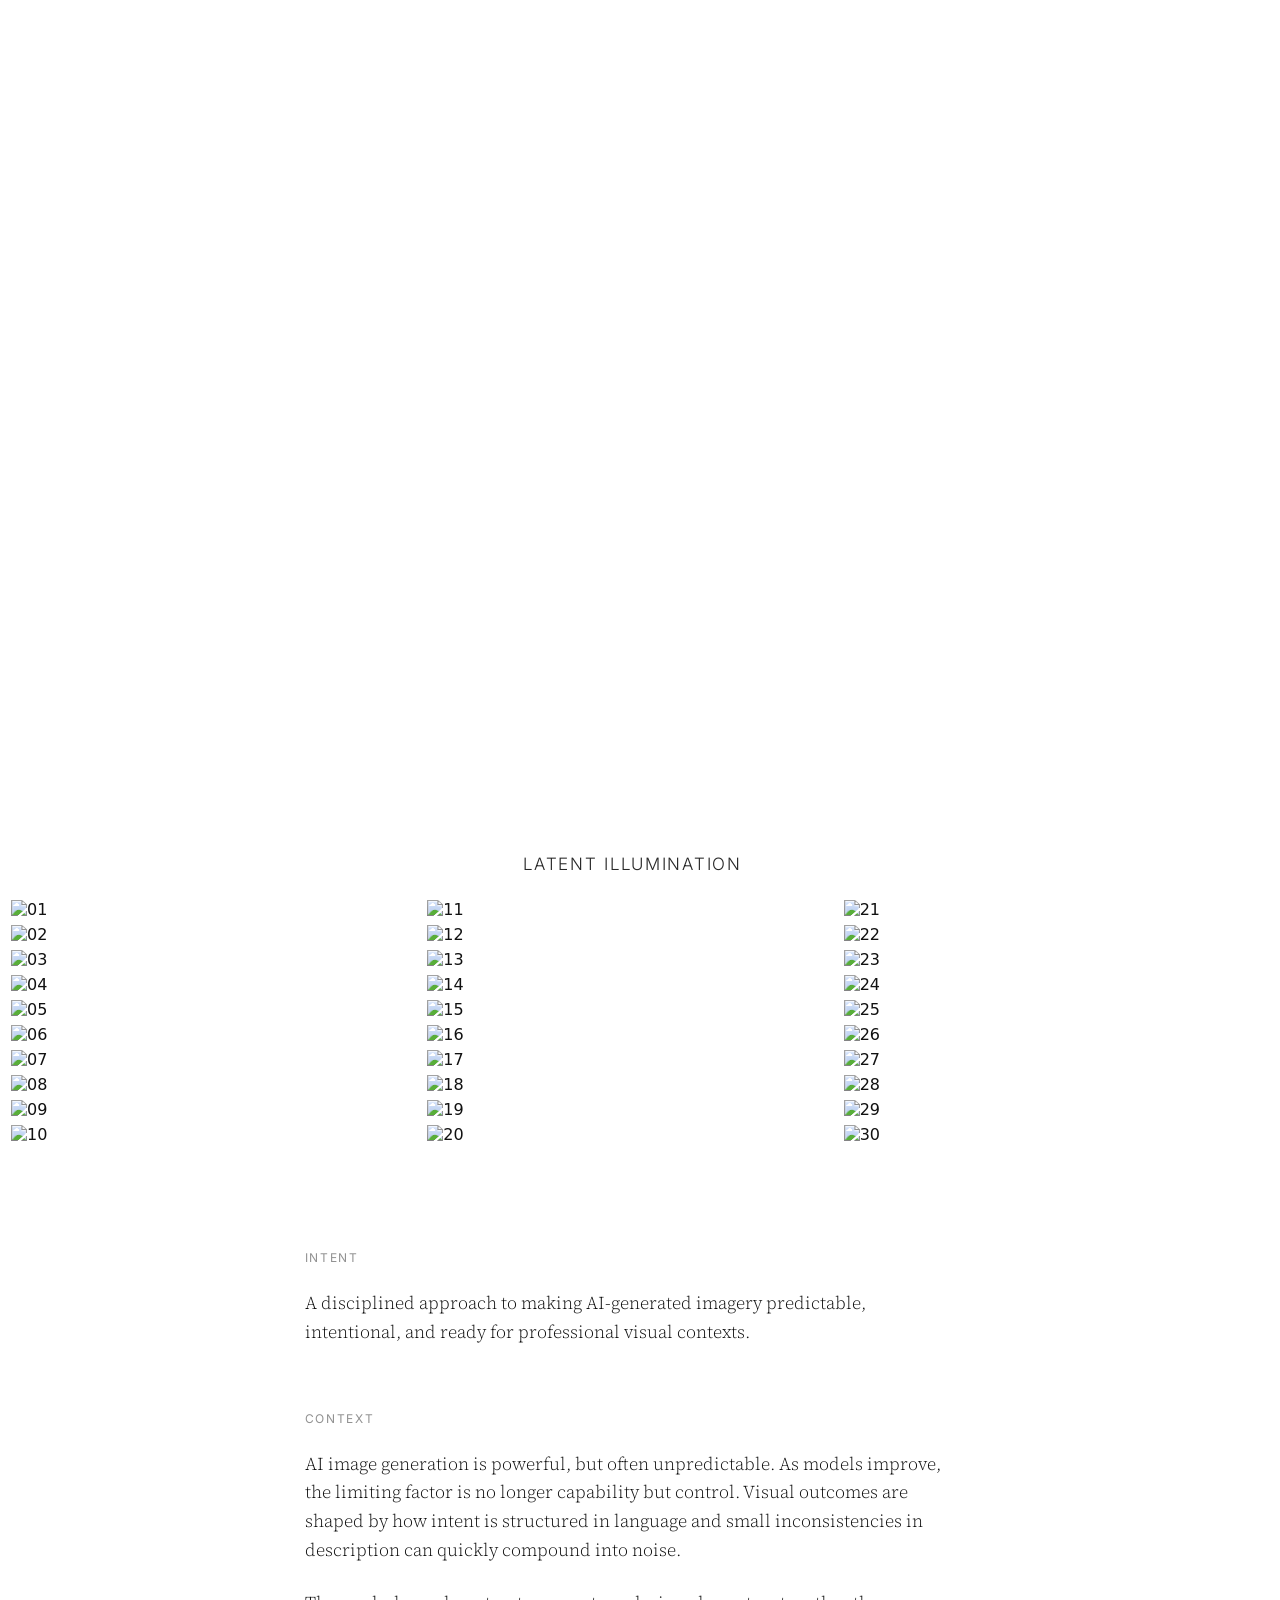
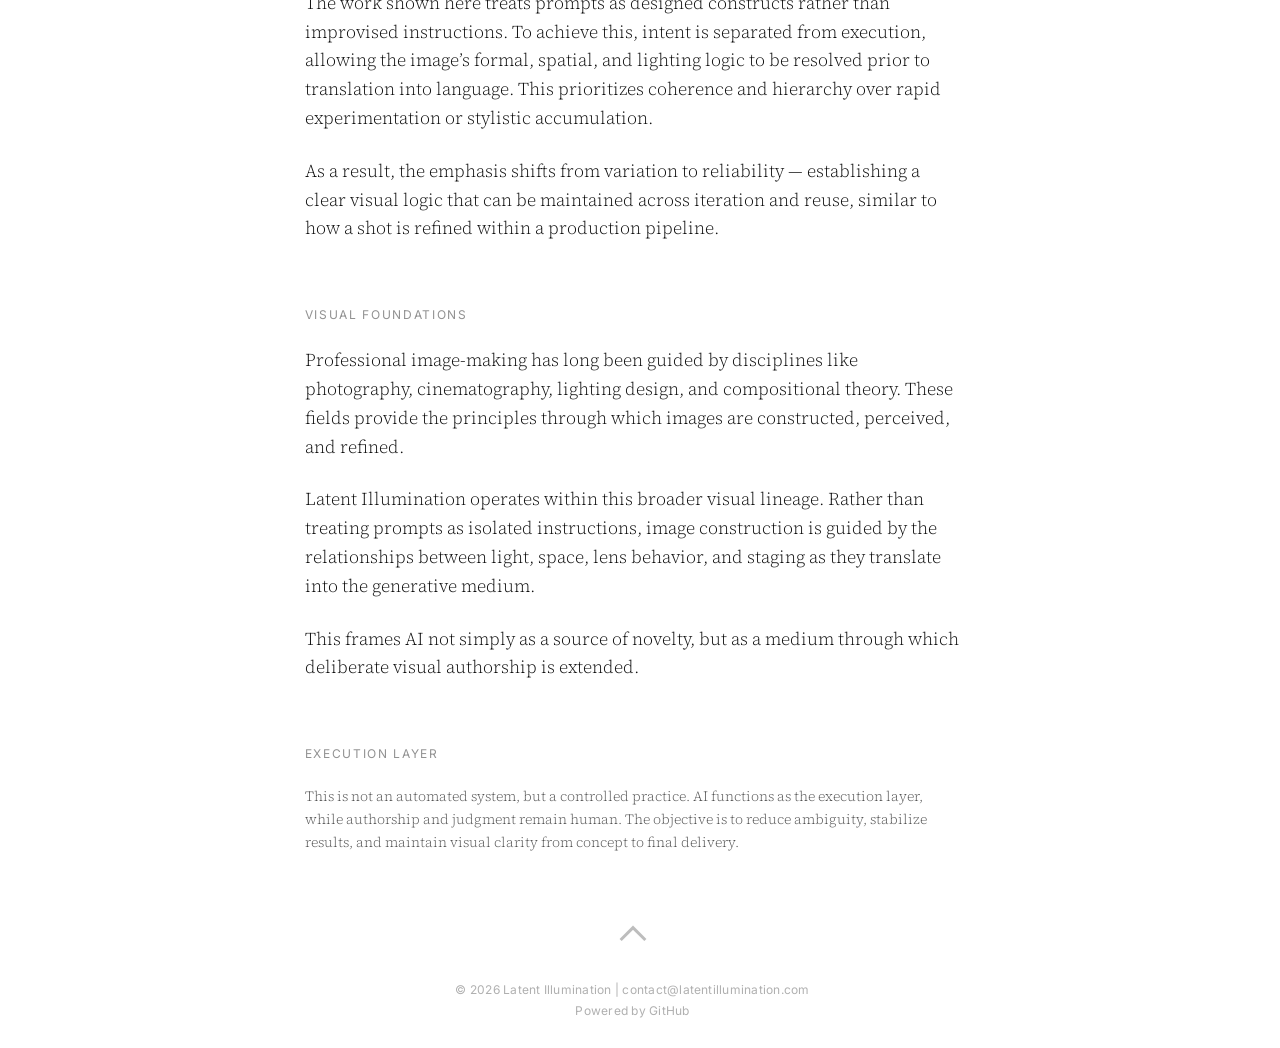
==== commit 9f366187: "Update index.html" ====
--- a/index.html
+++ b/index.html
@@ -95,7 +95,7 @@
         <h2 class="editorial-label">Visual Foundations</h2>
         <div class="editorial-prose">
           <p>Professional image-making has long been guided by disciplines like photography, cinematography, lighting design, and compositional theory. These fields provide the principles through which images are constructed, perceived, and refined.</p>
-          <p>Latent Illumination operates within this broader visual lineage. Rather than treating prompts as isolated instructions, image construction is guided by the relationships between light, space, lens perception, and staging as they translate into the generative medium.</p>
+          <p>Latent Illumination operates within this broader visual lineage. Rather than treating prompts as isolated instructions, image construction is guided by the relationships between light, space, lens behavior, and staging as they translate into the generative medium.</p>
           <p>This frames AI not simply as a source of novelty, but as a medium through which deliberate visual authorship is extended.</p>
         </div>
       </article>
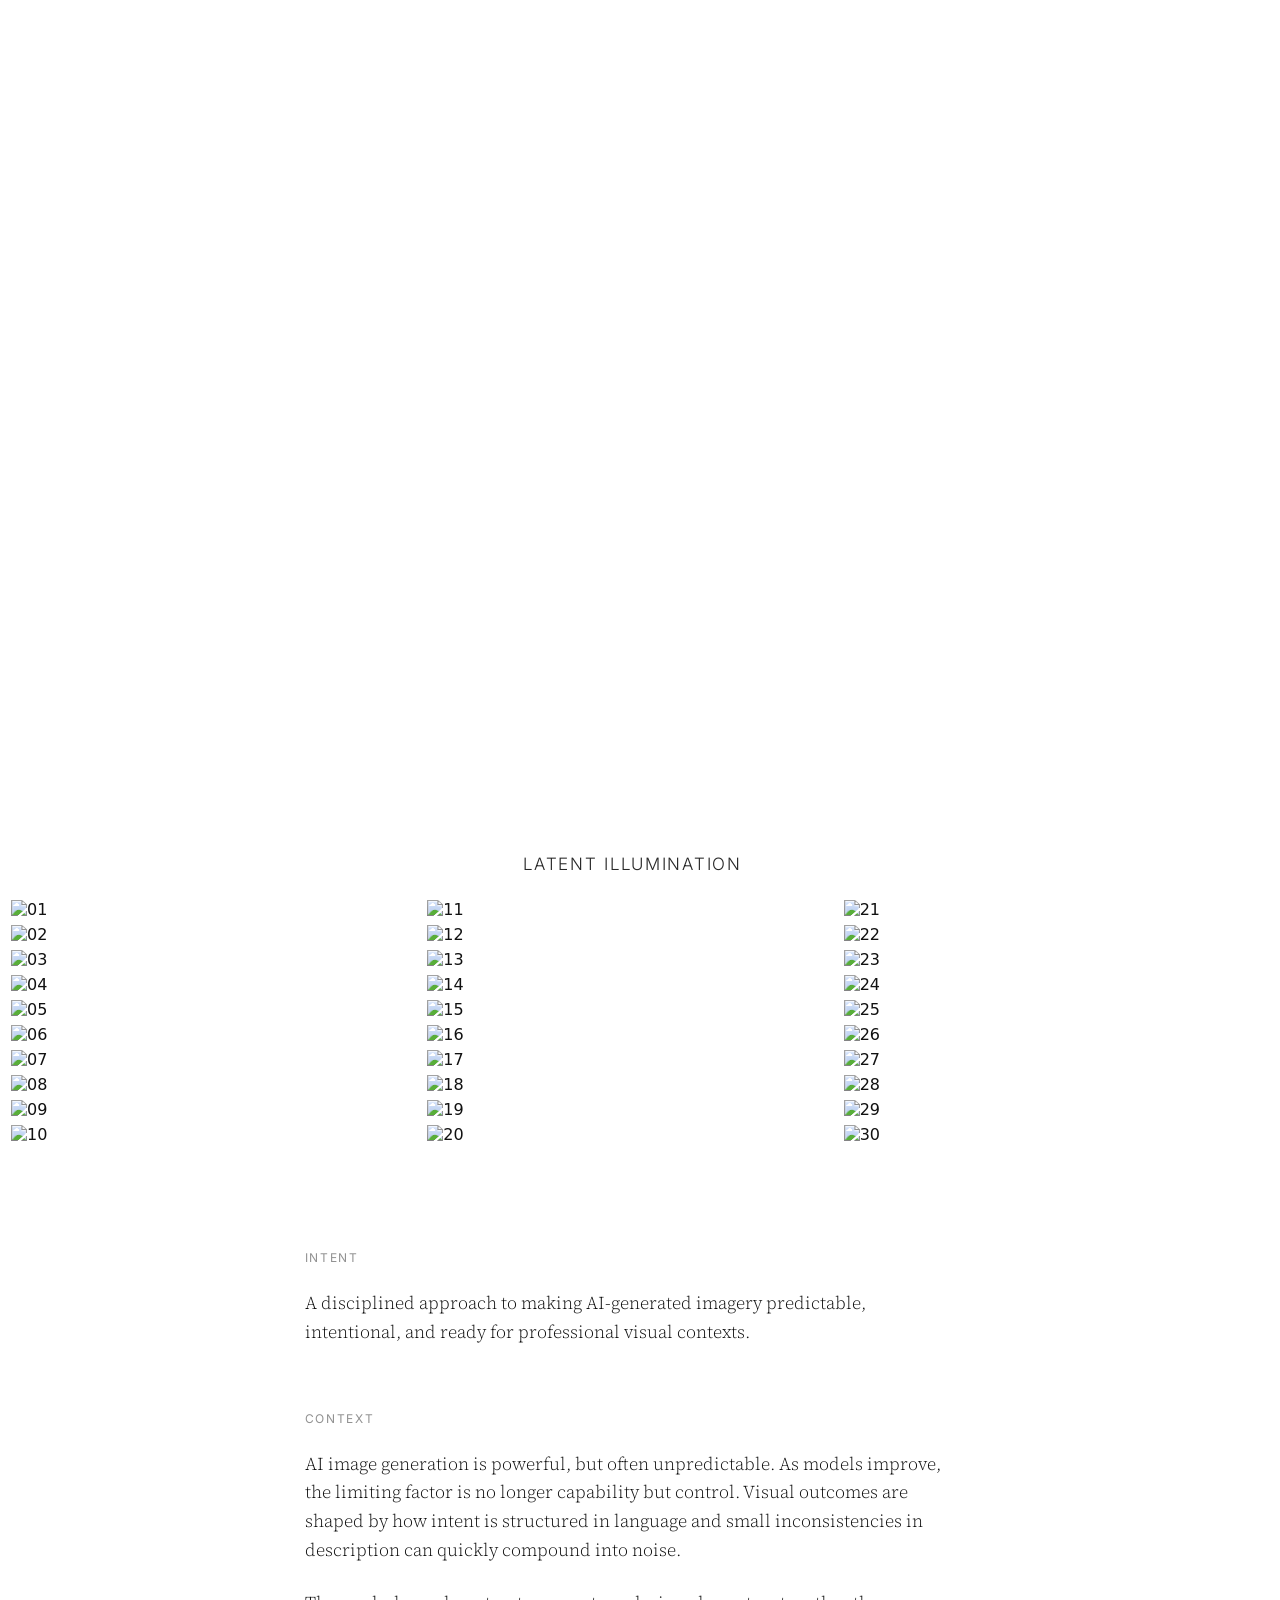
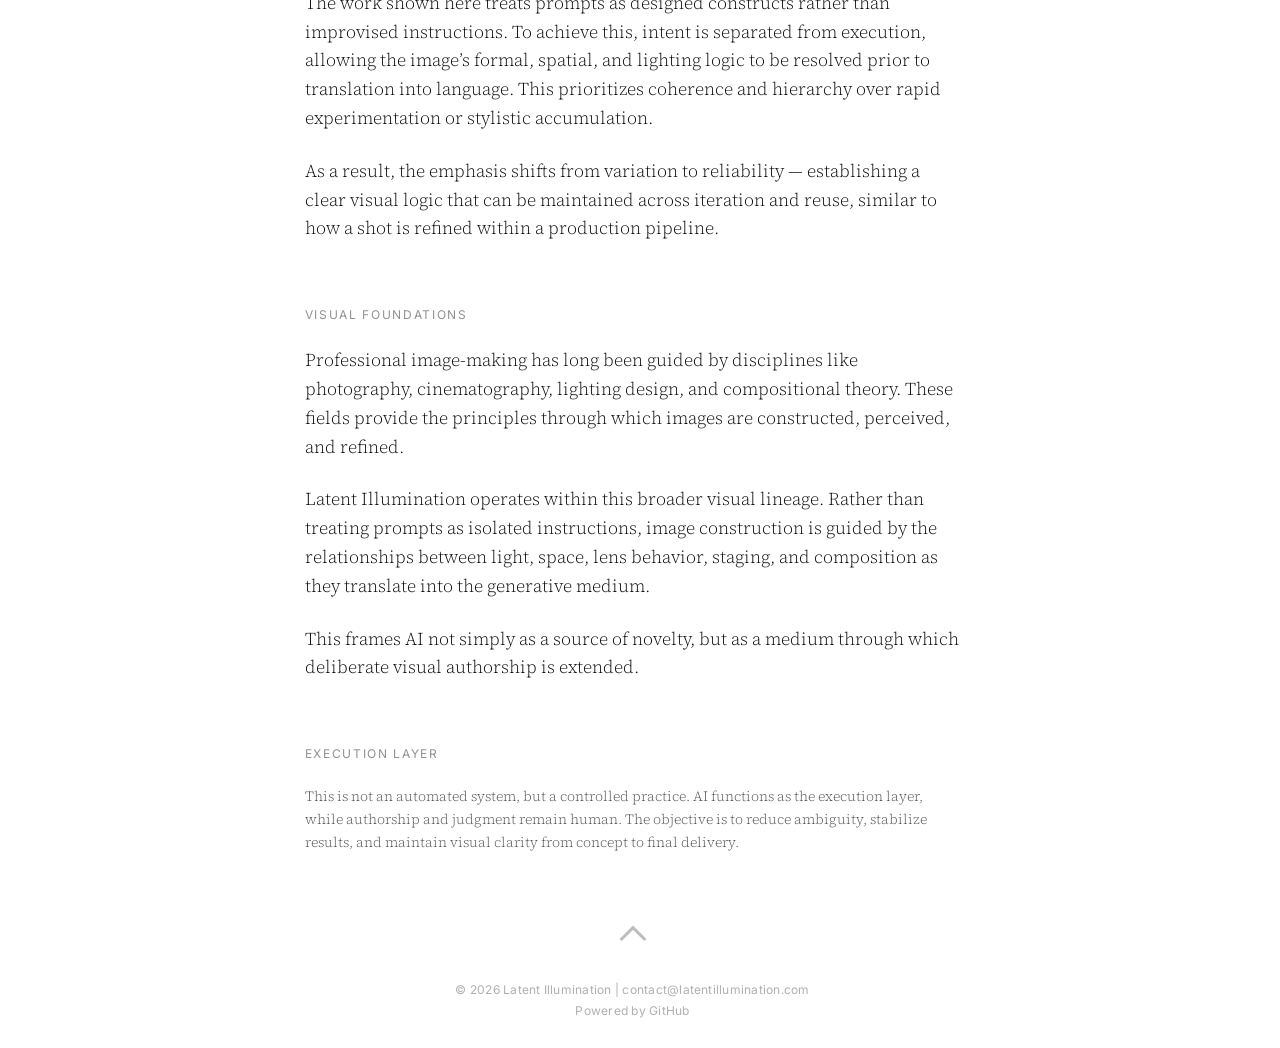
==== commit ef36e3ed: "Update index.html" ====
--- a/index.html
+++ b/index.html
@@ -95,7 +95,7 @@
         <h2 class="editorial-label">Visual Foundations</h2>
         <div class="editorial-prose">
           <p>Professional image-making has long been guided by disciplines like photography, cinematography, lighting design, and compositional theory. These fields provide the principles through which images are constructed, perceived, and refined.</p>
-          <p>Latent Illumination operates within this broader visual lineage. Rather than treating prompts as isolated instructions, image construction is guided by the relationships between light, space, lens behavior, and staging as they translate into the generative medium.</p>
+          <p>Latent Illumination operates within this broader visual lineage. Rather than treating prompts as isolated instructions, image construction is guided by the relationships between light, space, lens behavior, staging, and composition as they translate into the generative medium.</p>
           <p>This frames AI not simply as a source of novelty, but as a medium through which deliberate visual authorship is extended.</p>
         </div>
       </article>
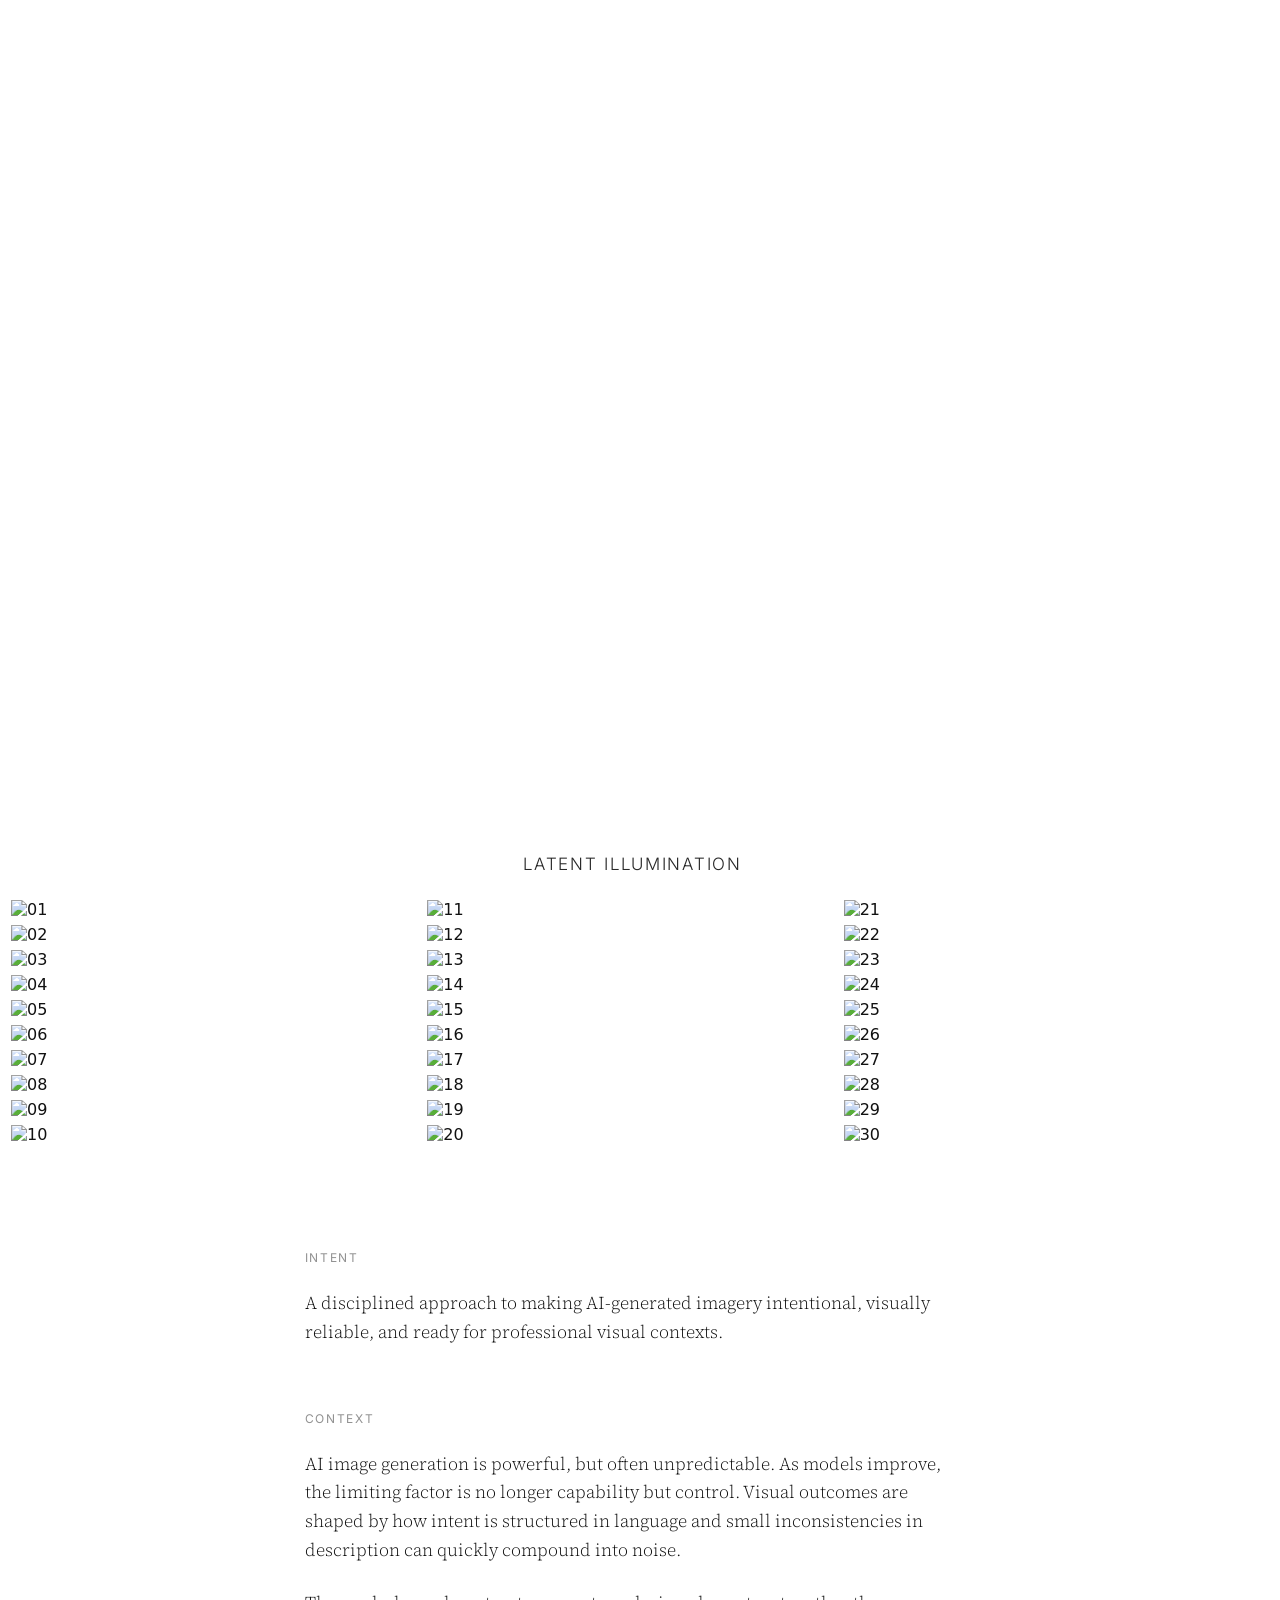
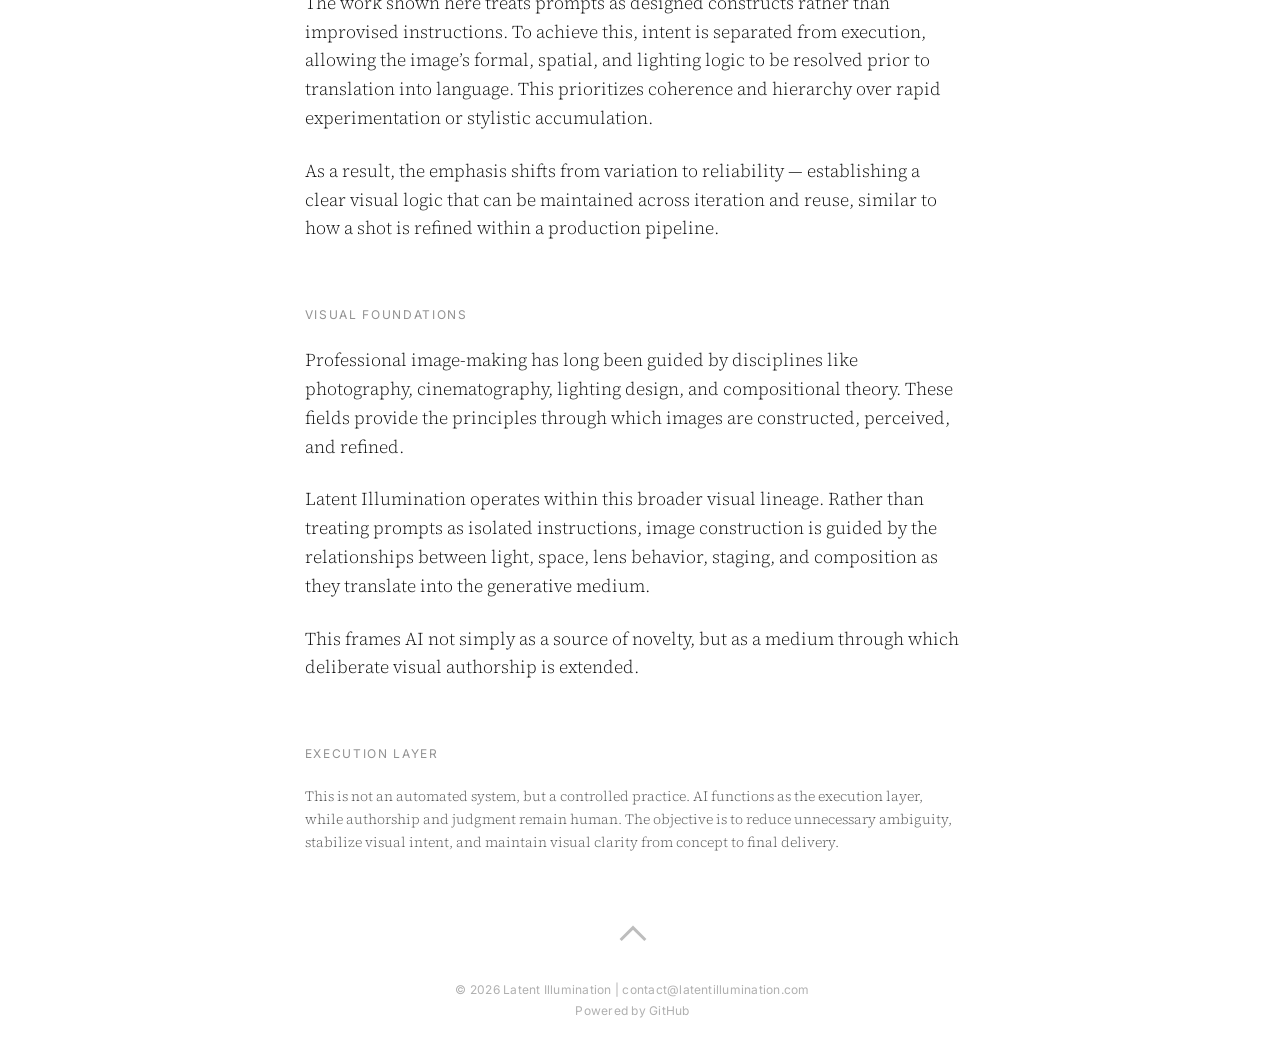
==== commit df5fd756: "Update index.html" ====
--- a/index.html
+++ b/index.html
@@ -78,7 +78,7 @@
       <article class="editorial-block">
         <h2 class="editorial-label">Intent</h2>
         <div class="editorial-prose">
-          <p>A disciplined approach to making AI-generated imagery predictable, intentional, and ready for professional visual contexts.</p>
+          <p>A disciplined approach to making AI-generated imagery intentional, visually reliable, and ready for professional visual contexts.</p>
         </div>
       </article>
       
@@ -103,7 +103,7 @@
       <article class="editorial-block execution-layer">
         <h2 class="editorial-label">Execution Layer</h2>
         <div class="editorial-prose">
-          <p>This is not an automated system, but a controlled practice. AI functions as the execution layer, while authorship and judgment remain human. The objective is to reduce ambiguity, stabilize results, and maintain visual clarity from concept to final delivery.</p>
+          <p>This is not an automated system, but a controlled practice. AI functions as the execution layer, while authorship and judgment remain human. The objective is to reduce unnecessary ambiguity, stabilize visual intent, and maintain visual clarity from concept to final delivery.</p>
         </div>
       </article>
 
